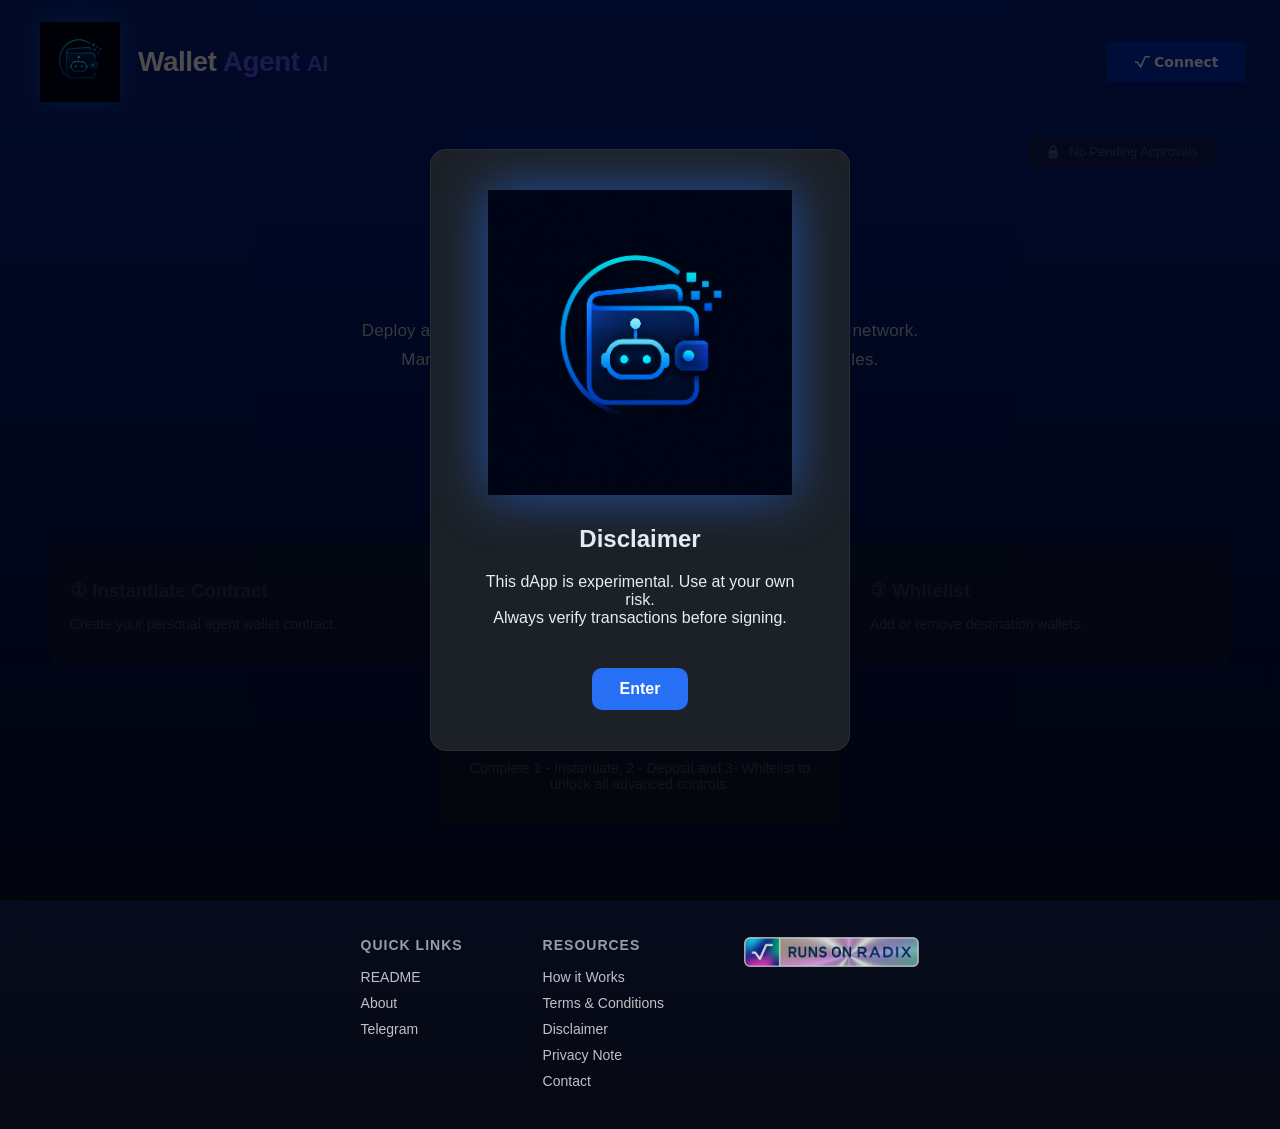
==== index.html @ dee53ae3 "Updates" ====
<!DOCTYPE html>
<html lang="en">
<head>
  <meta charset="UTF-8" />
  <meta name="viewport" content="width=device-width, initial-scale=1.0"/>

  <!-- Favicon -->
 <link rel="icon" type="image/png" sizes="128x128" href="/logo_128x128.png">
  <link rel="icon" type="image/png" sizes="192x192" href="/logo_192x192.png">
  <link rel="apple-touch-icon" sizes="192x192" href="/logo_192x192.png">


  <script type="module" crossorigin src="/assets/index-DUoe7sZy.js"></script>
  <link rel="stylesheet" crossorigin href="/assets/index-CohGE80Q.css">
</head>


<body>

<!-- ① DISCLAIMER — arranca visible con .active -->
<div class="modal active" id="disclaimer">
  <div class="modal-box">
    <img src="/assets/wallet-agent-ai-DRY3I2Er.png" alt="Wallet Agent AI" class="modal-logo">
    <h2>Disclaimer</h2>
    <p>This dApp is experimental. Use at your own risk.<br>Always verify transactions before signing.</p>
    <button onclick="closeDisclaimer()">Enter</button>
  </div>
</div>

<!-- ② HOW MODAL — arranca oculto, sin .active, caja wide -->
<div class="modal" id="howModal">
  <div class="modal-box wide">
    <h2 id="modalTitle"></h2>
    <div id="modalContent"></div>
    <button onclick="closeHow()">Close</button>
  </div>
</div>


<!-- HEADER -->
<div class="top-bar">
  <div style="display:flex;align-items:center;gap:8px;">
    <img src="/assets/wallet-agent-ai-DRY3I2Er.png" alt="Wallet Agent AI" class="logo-img">
    <span class="header-title">
      <span class="wallet">Wallet</span>
      <span class="agent"> Agent</span>
      <span class="ai-small"> AI</span>
    </span>
  </div>




  <div class="wallet-panel">
    <radix-connect-button></radix-connect-button>
    <div class="account-selector hidden" id="account-selector-container">
      <label for="account-select">Active Account</label>
      <select id="account-select"></select>
    </div>
  </div>
</div>


<!-- PENDING APPROVAL CARD -->
<div id="pending-approval-card" class="pending-card disabled" onclick="checkAndOpenPending()">
  <span id="pending-icon">🔒</span>
  <span id="pending-text">No Pending Approvals</span>
</div>





<!-- HERO -->
<div class="hero">
  <h1 class="app-title">
    <span class="wallet">Wallet</span>
    <span class="agent"> Agent</span><br>
    <span class="ai">AI</span>
  </h1>
  <p class="app-subtitle">
    Deploy and control your on-chain wallet for agents on L1 Radix network.<br>
    Manage assets, whitelist wallets, and automate security rules.
  </p>
</div>

<!-- CENTRAL CARD -->
<div class="main-card-wrapper">
  <div class="main-card" onclick="openHow()">
    <h3>How it Works</h3>
    <p class="wallet-link">
      <a href="https://wallet.radixdlt.com" target="_blank">Install a Radix Wallet</a>
    </p>
    <div class="main-hidden">
      
      <div class="step">
        <strong>1. On Agent — Install SDK</strong>
        <code>npm install wallet-agent-ai-radix</code>
        <code>npm wallet-agent init</code>
      </div>
        
      <div class="step">
        <strong>2. Instantiate Contract</strong>
        <p>Create your PolicyVault on Radix and set Name of agent and spending limits.</p>
      </div>

      <div class="step">
        <strong>3. Deposit</strong>
        <p>Fund your agent wallet. Always keep some XRD for fees.</p>
      </div>

      <div class="step">
        <strong>4. Whitelist Wallets</strong>
        <p>Add authorized destinations. The agent can only send to listed wallets.</p>
      </div>

      <div class="step">
        <strong>5. More Info</strong>
        <p>Click anywhere on this box to open the full guide.</p>
      </div>

    </div>
  </div>
</div>


<!-- ACTIONS ROW 1 -->
<!-- SETUP ROW -->
<section class="grid grid-3" id="setup-row">
  <div class="card disabled" id="instantiate-card" onclick="instantiate()">
    <h3>① Instantiate Contract</h3>
    <p>Create your personal agent wallet contract.</p>
  </div>
  <div class="card disabled" id="deposit-card" onclick="deposit()">
    <h3>② Deposit</h3>
    <p>Send funds into your agent wallet.</p>
  </div>
  <div class="card disabled" id="whitelist-card" onclick="toggleWhitelist()">
    <h3>③ Whitelist</h3>
    <p>Add or remove destination wallets.</p>
  </div>
</section>



<!-- OWNER CONTROL — visible hasta desbloqueo -->
<section class="grid grid-1" id="owner-locked">
  <div class="card disabled" id="owner-control-card">
    <h3>🔒 Owner Controls</h3>
    <p>Complete 1 - Instantiate, 2 - Deposit and 3- Whitelist to unlock all advanced controls.</p>
  </div>
</section>


<!-- CONTROLS ROW 1 -->
<!-- CONTROLS ROW 1 -->
<section class="grid grid-3 hidden" id="controls-row-1">
  <div class="card card-sm" onclick="revokeBadge()">
    <h3>🔴 Revoke Badge</h3>
    <p>Invalidate the current agent badge.</p>
  </div>
  <div class="card card-sm" id="emergency-card" onclick="openEmergencyModal()">
    <h3>🔴 Emergency</h3>
    <p>Freeze, unfreeze or withdraw all funds from the agent wallet.</p>
  </div>
  <div class="card card-sm" onclick="addAsset()">
    <h3>Add Asset</h3>
    <p>Allow a new token in the agent wallet.</p>
  </div>
</section>


<!-- CONTROLS ROW 2 -->
<!-- CONTROLS ROW 2 -->
<section class="grid grid-3 hidden" id="controls-row-2">
  <div class="card card-sm" onclick="viewBalances()">
    <h3>View Balances and Contract</h3>
    <p>Check current agent wallet balances.</p>
  </div>
  <div class="card card-sm" onclick="increaseLimits()">
    <h3>Increase Limits</h3>
    <p>Raise spending thresholds for the agent.</p>
  </div>
  <div class="card card-sm" onclick="resetDailyCap()">
    <h3>Reset Daily Cap</h3>
    <p>Restart the daily spending counter.</p>
  </div>
</section>

<!-- FOOTER -->
<footer class="app-footer">
  <div class="footer-column">
    <h2>Quick Links</h2>
    <a href="https://github.com/wallet-agent-ai/wallet-agent-ai.github.io/blob/main/README.md" target="_blank">README</a>
  <a href="/content/about.html" target="_blank" onclick="event.preventDefault(); openAbout();">About</a>

 <a href="https://t.me/agent_wallet_ai_radix" target="_blank">Telegram</a>

  </div>
  <div class="footer-column">
    <h2>Resources</h2>
    <a href="/content/how.html" target="_blank" onclick="event.preventDefault(); openHow();">How it Works</a>
<a href="/content/terms.html" target="_blank" onclick="event.preventDefault(); openTerms();">Terms & Conditions</a>
<a href="/content/disclaimer.html" target="_blank" onclick="event.preventDefault(); openDisclaimer();">Disclaimer</a>
<a href="/content/privacy.html" target="_blank" onclick="event.preventDefault(); openPrivacy();">Privacy Note</a>


    <a href="https://t.me/linuxx_xrd" target="_blank">Contact</a>
  </div>
  <div class="footer-column footer-logo">
    <img src="/assets/Radix-logo-Dg2oknBO.png" class="footer-logo-img" alt="Radix">
  </div>
</footer>


</body>
</html>
---- assets/index-CohGE80Q.css ----
:root{--primary:#276ff5;--accent:#276ff5;--bg:#0e1117;--bg-soft:#161b22;--card:#1c2128;--text:#e6edf3;--muted:#8b949e;--border:#ffffff0f;--header-height:125px}*{box-sizing:border-box}body{color:var(--text);background:linear-gradient(#002091 0%,#020617 100%);margin:0;font-family:Arial,sans-serif}.top-bar{height:var(--header-height);-webkit-backdrop-filter:blur(14px);z-index:1000;background:#14161e1a;border-bottom:1px solid #ffffff0a;justify-content:space-between;align-items:center;padding:0 30px;display:flex;position:fixed;top:0;left:0;right:0}.logo-img{filter:drop-shadow(0 0 12px #276ff599);cursor:pointer;width:auto;height:100px;padding:10px;transition:all .2s}.logo-img:hover{transform:scale(1.05)}.header-title{letter-spacing:-.5px;font-size:28px;font-weight:900;line-height:1}.ai-small{background:linear-gradient(#276ff5,#7c4dff);-webkit-text-fill-color:transparent;-webkit-background-clip:text;font-size:22px}.wallet-panel{flex-direction:column;align-items:center;gap:10px;display:flex}radix-connect-button{margin-right:5px}.account-selector{flex-direction:column;gap:6px;width:260px;display:flex}.account-selector label{opacity:.8;color:#fff;font-size:13px}#account-select{color:#fff;background:#111;border:1px solid #333;border-radius:10px;width:100%;padding:10px 12px;font-size:14px}.hero{padding-top:calc(var(--header-height) + 40px);flex-direction:column;justify-content:center;align-items:center;margin-bottom:10px;display:flex}.app-title{text-align:center;letter-spacing:-1px;margin:0;font-size:68px;font-weight:900;line-height:1.05}.wallet{color:#fff}.agent{background:linear-gradient(#276ff5,#7c4dff);-webkit-text-fill-color:transparent;-webkit-background-clip:text}.ai{text-align:center;background:linear-gradient(#276ff5,#7c4dff);-webkit-text-fill-color:transparent;-webkit-background-clip:text;margin-top:8px;font-size:48px;display:block}.app-subtitle{text-align:center;color:#ffffffb8;letter-spacing:.2px;max-width:560px;margin:22px auto 0;font-size:17px;line-height:1.7}.main-card-wrapper{justify-content:center;margin-top:20px;display:flex}.main-card{background:var(--card);text-align:center;cursor:pointer;border-radius:12px;width:280px;padding:20px;transition:all .3s;position:relative;overflow:hidden}.main-card:hover{width:500px;padding:25px;transform:translateY(-5px)}.main-hidden{opacity:0;max-height:0;transition:all .3s;overflow:hidden}.main-card:hover .main-hidden{opacity:1;max-height:600px;margin-top:15px}.step{margin-top:10px;font-size:18px}code{background:#020617;border-radius:6px;margin-top:5px;padding:6px;font-size:12px;display:block}.wallet-link{text-align:center;margin-top:15px}.wallet-link a{color:var(--muted);font-size:18px;text-decoration:none;transition:all .2s;display:inline-block;position:relative}.wallet-link a:after{content:"";background:var(--muted);opacity:.5;width:100%;height:1px;transition:all .2s;position:absolute;bottom:-3px;left:0}.wallet-link a:hover{color:var(--accent)}.wallet-link a:hover:after{background:var(--accent);opacity:1}.grid{grid-template-columns:repeat(auto-fit,minmax(250px,1fr));gap:20px;padding:50px;display:grid}.card{background:var(--card);cursor:pointer;border-radius:12px;padding:20px;transition:all .2s}.card:hover{background:#1f2937;transform:translateY(-5px)}.card h3{color:var(--accent);margin-bottom:10px}.card p{color:var(--muted);font-size:14px}.panel{text-align:center;padding:40px}select{color:#fff;background:#1f2937;border:none;border-radius:8px;padding:10px}.modal{-webkit-backdrop-filter:blur(10px);z-index:9999;background:#000000b3;justify-content:center;align-items:center;display:none;position:fixed;inset:0}.modal.active{display:flex}.modal-box{background:var(--card);text-align:center;border:1px solid #ffffff0f;border-radius:16px;width:90%;max-width:420px;padding:40px;animation:.25s pop}.modal-box.wide{text-align:left;width:85%;max-width:900px;max-height:80vh;overflow-y:auto}.modal-box button{cursor:pointer;color:#fff;background:#276ff5;border:none;border-radius:10px;margin-top:25px;padding:12px 28px;font-size:16px;font-weight:600;transition:all .2s}.modal-box button:hover{background:#1a5fd4}@keyframes pop{0%{opacity:0;transform:scale(.95)}to{opacity:1;transform:scale(1)}}.modal-logo{filter:drop-shadow(0 0 25px #276ff599);width:320px;max-width:90%;height:auto;margin:0 auto 30px;transition:all .2s;display:block}.modal-logo:hover{transform:scale(1.05)}.legal-doc{color:#ffffffd9;font-size:13px;line-height:1.6}.legal-doc h2{margin-bottom:10px;font-size:18px}.legal-doc h3{color:#276ff5;margin-top:14px;font-size:15px}.legal-doc p{margin-top:7px;font-size:14px}.flow-box{color:#ffffffd9;white-space:pre-line;background:#020617;border:1px solid #ffffff14;border-radius:10px;margin-top:8px;padding:10px;font-family:Courier New,monospace;font-size:15px;line-height:1.3}.how-step{margin-top:20px}.how-step h3{margin-bottom:6px}.app-footer{-webkit-backdrop-filter:blur(12px);backdrop-filter:blur(12px);background:#0a0c1299;border-top:1px solid #ffffff0f;flex-wrap:wrap;justify-content:center;align-items:flex-start;gap:80px;margin-top:60px;padding:40px 30px;display:flex}.footer-column{flex-direction:column;gap:10px;display:flex}.footer-column h2{color:#fff9;text-transform:uppercase;letter-spacing:1px;margin:0 0 6px;font-size:14px}.footer-column a{color:#ffffffbf;font-size:14px;text-decoration:none;transition:all .2s}.footer-column a:hover{color:#276ff5}.footer-logo{justify-content:center;align-items:flex-end}.footer-logo-img{opacity:.85;width:auto;height:30px;transition:all .2s}.footer-logo-img:hover{opacity:1;transform:scale(1.05)}.hidden{display:none!important}.disabled{opacity:.4;pointer-events:none;filter:grayscale()}.grid-1{justify-content:center;padding:10px 50px;display:flex}.grid-2{grid-template-columns:repeat(2,minmax(250px,1fr))}.grid-3{grid-template-columns:repeat(3,minmax(150px,1fr));padding:10px 50px}.grid-4{grid-template-columns:repeat(4,minmax(150px,1fr));padding:10px 50px}.card-sm{padding:14px 16px}.card-sm h3{margin-bottom:6px;font-size:14px}.card-sm p{font-size:12px}#owner-control-card{text-align:center;max-width:400px}.pending-card{top:calc(var(--header-height) + 10px);z-index:999;background:var(--card);border:1px solid var(--border);cursor:pointer;color:var(--muted);border-radius:10px;align-items:center;gap:8px;padding:8px 16px;font-size:13px;transition:all .3s;display:flex;position:fixed;right:65px}.pending-card.disabled{opacity:.4;pointer-events:none}.pending-card.active{opacity:1;pointer-events:all;color:orange;background:#ffa50026;border-color:orange;animation:1.5s infinite pulse}@keyframes pulse{0%{box-shadow:0 0 #ffa50066}70%{box-shadow:0 0 0 8px #ffa50000}to{box-shadow:0 0 #ffa50000}}
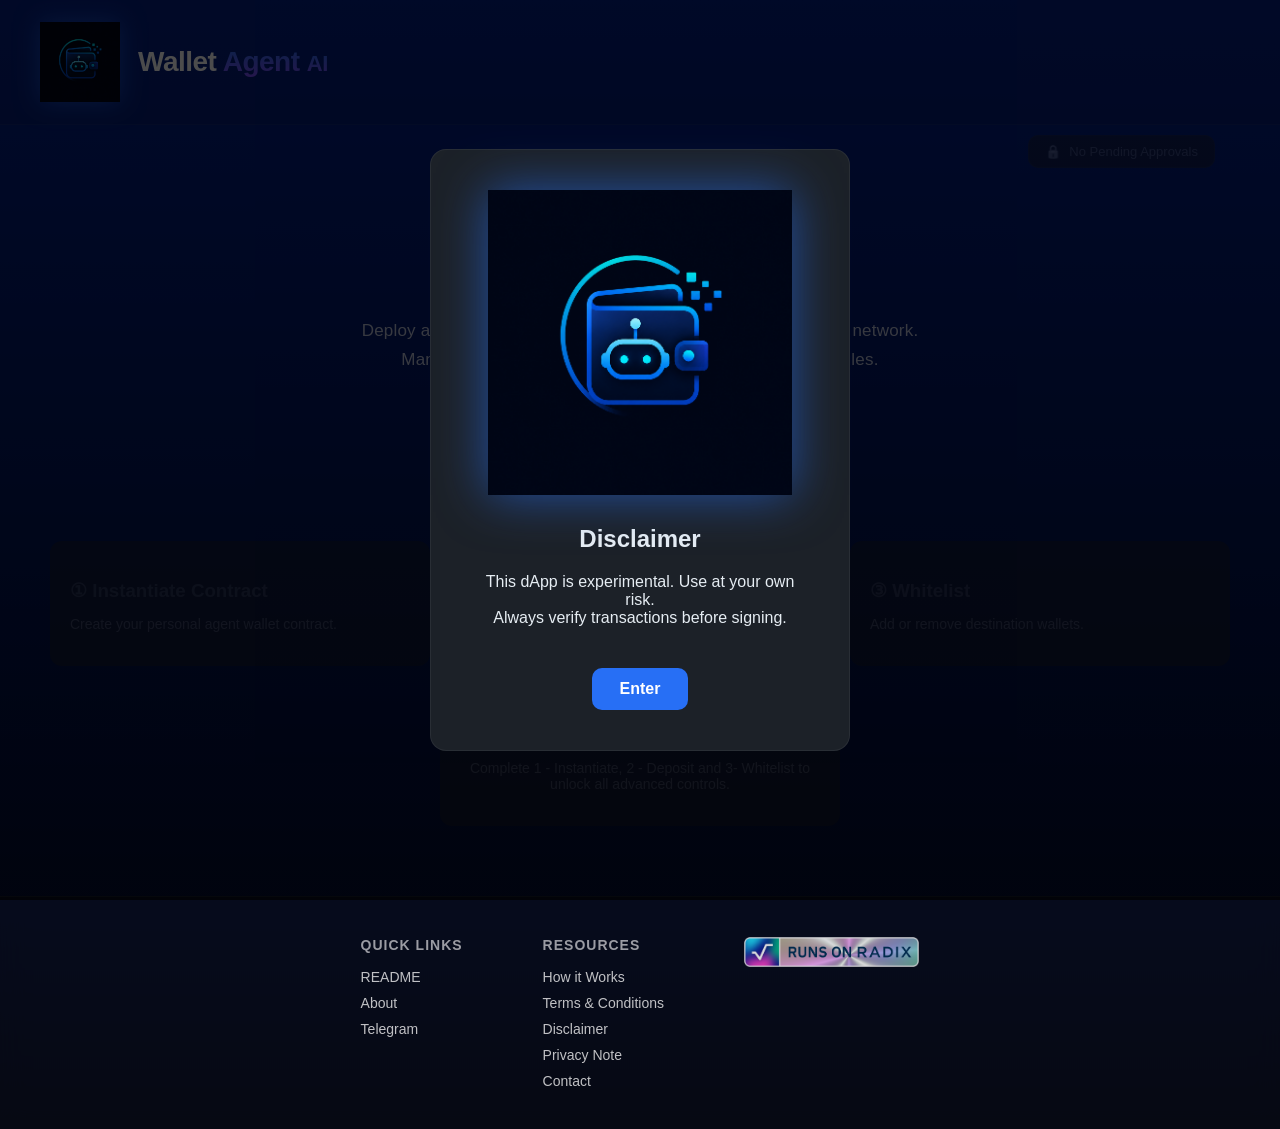
==== commit 47745278: "Updates" ====
--- a/index.html
+++ b/index.html
@@ -95,7 +95,7 @@
       
       <div class="step">
         <strong>1. On Agent — Install SDK</strong>
-        <code>npm install wallet-agent-ai-radix</code>
+        <code>npm install wallet-agent-ai</code>
         <code>npm wallet-agent init</code>
       </div>
         
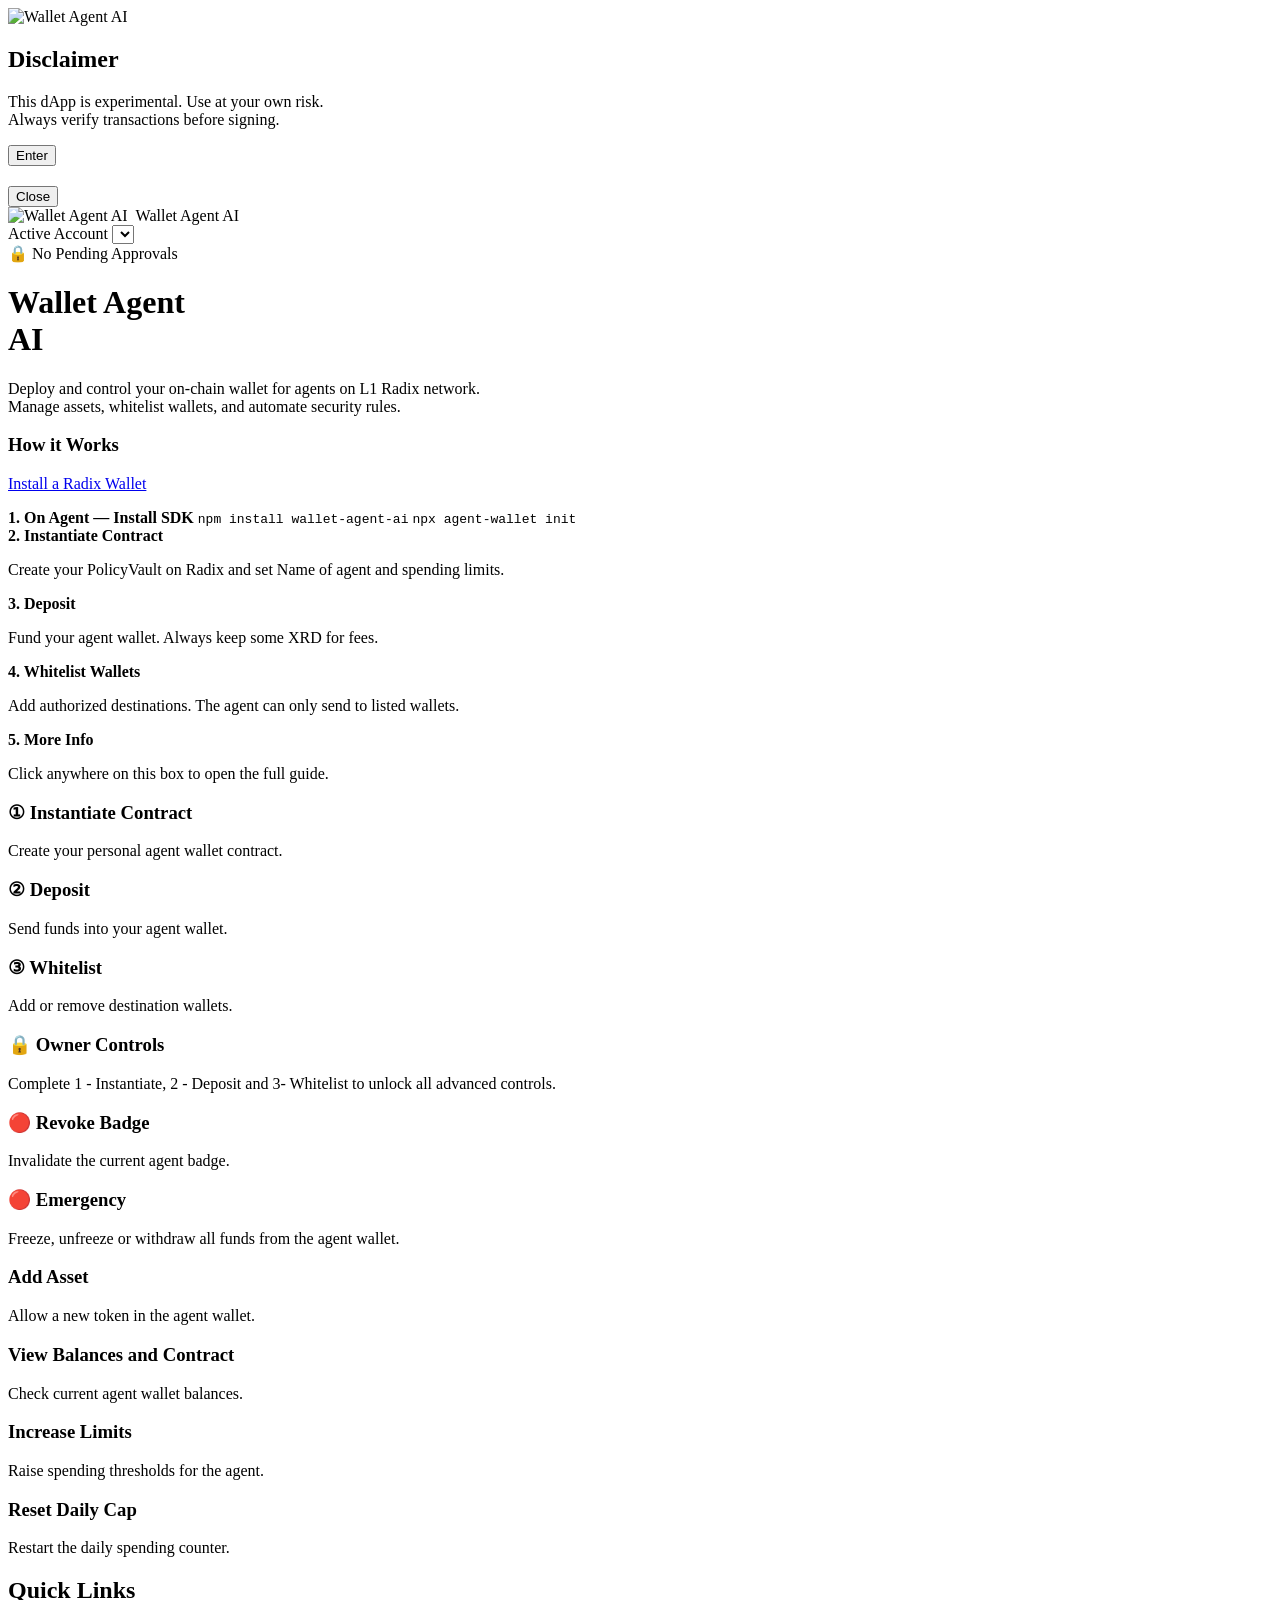
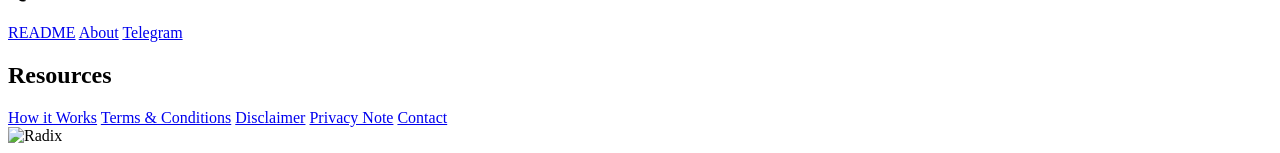
==== commit 0658ba0d: "Merge d0b7da0d958a9dd023fa741a0c2130a6fd7d436e into 0932abb2c98261b73b0d6f63070544bc123d1252" ====
--- a/index.html
+++ b/index.html
@@ -10,8 +10,6 @@
   <link rel="apple-touch-icon" sizes="192x192" href="/logo_192x192.png">
 
 
-  <script type="module" crossorigin src="/assets/index-DUoe7sZy.js"></script>
-  <link rel="stylesheet" crossorigin href="/assets/index-CohGE80Q.css">
 </head>
 
 
@@ -20,7 +18,7 @@
 <!-- ① DISCLAIMER — arranca visible con .active -->
 <div class="modal active" id="disclaimer">
   <div class="modal-box">
-    <img src="/assets/wallet-agent-ai-DRY3I2Er.png" alt="Wallet Agent AI" class="modal-logo">
+    <img src="/wallet-agent-ai.png" alt="Wallet Agent AI" class="modal-logo">
     <h2>Disclaimer</h2>
     <p>This dApp is experimental. Use at your own risk.<br>Always verify transactions before signing.</p>
     <button onclick="closeDisclaimer()">Enter</button>
@@ -40,7 +38,7 @@
 <!-- HEADER -->
 <div class="top-bar">
   <div style="display:flex;align-items:center;gap:8px;">
-    <img src="/assets/wallet-agent-ai-DRY3I2Er.png" alt="Wallet Agent AI" class="logo-img">
+    <img src="/wallet-agent-ai.png" alt="Wallet Agent AI" class="logo-img">
     <span class="header-title">
       <span class="wallet">Wallet</span>
       <span class="agent"> Agent</span>
@@ -96,7 +94,7 @@
       <div class="step">
         <strong>1. On Agent — Install SDK</strong>
         <code>npm install wallet-agent-ai</code>
-        <code>npm wallet-agent init</code>
+        <code>npx agent-wallet init</code>
       </div>
         
       <div class="step">
@@ -208,10 +206,11 @@
     <a href="https://t.me/linuxx_xrd" target="_blank">Contact</a>
   </div>
   <div class="footer-column footer-logo">
-    <img src="/assets/Radix-logo-Dg2oknBO.png" class="footer-logo-img" alt="Radix">
+    <img src="/Radix-logo.png" class="footer-logo-img" alt="Radix">
   </div>
 </footer>
 
+<script type="module" src="/main.js"></script>
 
 </body>
 </html>
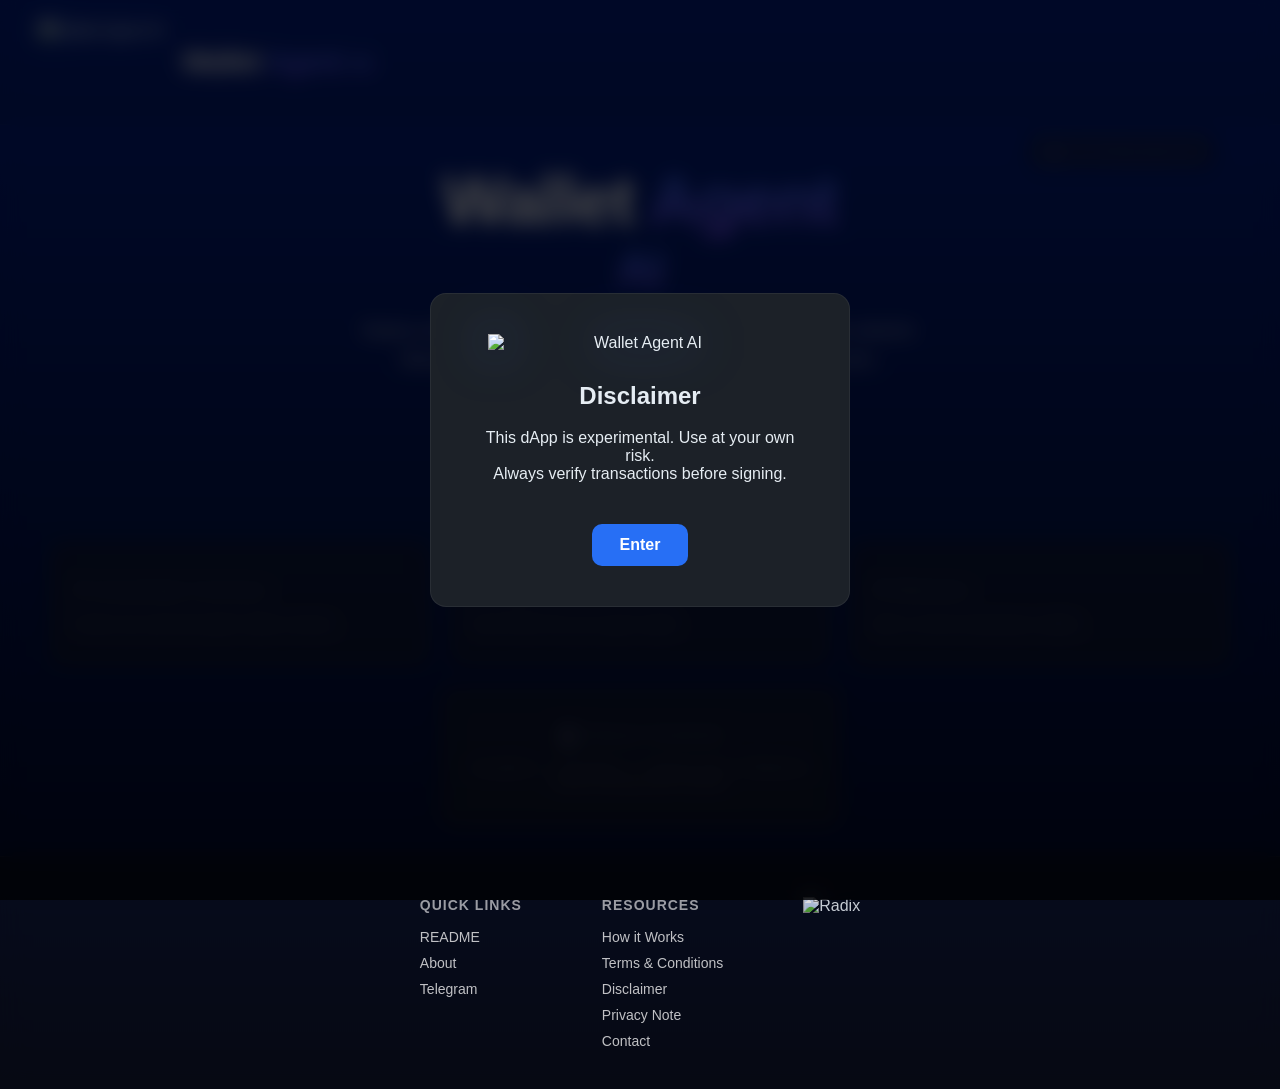
==== commit dd2f04dd: "V2.0 web" ====
--- a/index.html
+++ b/index.html
@@ -10,6 +10,7 @@
   <link rel="apple-touch-icon" sizes="192x192" href="/logo_192x192.png">
 
 
+  <link rel="stylesheet" href="styles.css">
 </head>
 
 
@@ -18,7 +19,7 @@
 <!-- ① DISCLAIMER — arranca visible con .active -->
 <div class="modal active" id="disclaimer">
   <div class="modal-box">
-    <img src="/wallet-agent-ai.png" alt="Wallet Agent AI" class="modal-logo">
+    <img src="wallet-agent-ai.png" alt="Wallet Agent AI" class="modal-logo">
     <h2>Disclaimer</h2>
     <p>This dApp is experimental. Use at your own risk.<br>Always verify transactions before signing.</p>
     <button onclick="closeDisclaimer()">Enter</button>
@@ -38,7 +39,7 @@
 <!-- HEADER -->
 <div class="top-bar">
   <div style="display:flex;align-items:center;gap:8px;">
-    <img src="/wallet-agent-ai.png" alt="Wallet Agent AI" class="logo-img">
+    <img src="wallet-agent-ai.png" alt="Wallet Agent AI" class="logo-img">
     <span class="header-title">
       <span class="wallet">Wallet</span>
       <span class="agent"> Agent</span>
@@ -94,7 +95,7 @@
       <div class="step">
         <strong>1. On Agent — Install SDK</strong>
         <code>npm install wallet-agent-ai</code>
-        <code>npx agent-wallet init</code>
+        <code>npm wallet-agent init</code>
       </div>
         
       <div class="step">
@@ -152,7 +153,7 @@
 
 <!-- CONTROLS ROW 1 -->
 <!-- CONTROLS ROW 1 -->
-<section class="grid grid-3 hidden" id="controls-row-1">
+<section class="grid grid-2 hidden" id="controls-row-1">
   <div class="card card-sm" onclick="revokeBadge()">
     <h3>🔴 Revoke Badge</h3>
     <p>Invalidate the current agent badge.</p>
@@ -161,27 +162,20 @@
     <h3>🔴 Emergency</h3>
     <p>Freeze, unfreeze or withdraw all funds from the agent wallet.</p>
   </div>
-  <div class="card card-sm" onclick="addAsset()">
-    <h3>Add Asset</h3>
-    <p>Allow a new token in the agent wallet.</p>
-  </div>
 </section>
 
 
 <!-- CONTROLS ROW 2 -->
 <!-- CONTROLS ROW 2 -->
-<section class="grid grid-3 hidden" id="controls-row-2">
+<section class="grid grid-2 hidden" id="controls-row-2">
   <div class="card card-sm" onclick="viewBalances()">
     <h3>View Balances and Contract</h3>
     <p>Check current agent wallet balances.</p>
   </div>
-  <div class="card card-sm" onclick="increaseLimits()">
-    <h3>Increase Limits</h3>
-    <p>Raise spending thresholds for the agent.</p>
-  </div>
-  <div class="card card-sm" onclick="resetDailyCap()">
-    <h3>Reset Daily Cap</h3>
-    <p>Restart the daily spending counter.</p>
+  
+  <div class="card card-sm" onclick="openLimitsModal()">
+    <h3>Increase Limits or Reset Daily Cap</h3>
+    <p>Raise spending thresholds for the agent or restart the daily counter.</p>
   </div>
 </section>
 
@@ -206,11 +200,11 @@
     <a href="https://t.me/linuxx_xrd" target="_blank">Contact</a>
   </div>
   <div class="footer-column footer-logo">
-    <img src="/Radix-logo.png" class="footer-logo-img" alt="Radix">
+    <img src="Radix-logo.png" class="footer-logo-img" alt="Radix">
   </div>
 </footer>
 
-<script type="module" src="/main.js"></script>
+<script type="module" src="main.js"></script>
 
 </body>
 </html>
--- a/styles.css
+++ b/styles.css
@@ -0,0 +1,590 @@
+/* ================================
+   ROOT VARIABLES
+   ================================ */
+:root {
+  --primary:       #276FF5;
+  --accent:        #276FF5;
+  --bg:            #0e1117;
+  --bg-soft:       #161b22;
+  --card:          #1c2128;
+  --text:          #e6edf3;
+  --muted:         #8b949e;
+  --border:        rgba(255,255,255,0.06);
+  --header-height: 125px;
+}
+
+/* ================================
+   BASE
+   ================================ */
+* {
+  box-sizing: border-box;
+}
+
+body {
+  margin: 0;
+  font-family: Arial, sans-serif;
+  background: linear-gradient(180deg, #002091 0%, #020617 100%);
+  color: var(--text);
+}
+
+/* ================================
+   HEADER / TOP BAR
+   ================================ */
+.top-bar {
+  height: var(--header-height);
+  position: fixed;
+  top: 0;
+  left: 0;
+  right: 0;
+
+  display: flex;
+  justify-content: space-between;
+  align-items: center;
+  padding: 0 30px;
+
+  background: rgba(20, 22, 30, 0.10);
+  backdrop-filter: blur(14px);
+  -webkit-backdrop-filter: blur(14px);
+  border-bottom: 1px solid rgba(255,255,255,0.04);
+  z-index: 1000;
+}
+
+.logo-img {
+  height: 100px;
+  width: auto;
+  padding: 10px;
+  filter: drop-shadow(0 0 12px rgba(39,111,245,0.6));
+  cursor: pointer;
+  transition: 0.2s;
+}
+
+.logo-img:hover {
+  transform: scale(1.05);
+}
+
+/* ================================
+   HEADER TITLE
+   ================================ */
+.header-title {
+  font-size: 28px;
+  font-weight: 900;
+  letter-spacing: -0.5px;
+  line-height: 1;
+}
+
+.ai-small {
+  background: linear-gradient(180deg, #276ff5, #7c4dff);
+  -webkit-background-clip: text;
+  -webkit-text-fill-color: transparent;
+  font-size: 22px;
+}
+
+
+
+/* ================================
+   WALLET PANEL (header right)
+   ================================ */
+.wallet-panel {
+  display: flex;
+  flex-direction: column;
+  align-items: center;
+  gap: 10px;
+}
+
+radix-connect-button {
+  margin-right: 5px;
+}
+
+.account-selector {
+  width: 260px;
+  display: flex;
+  flex-direction: column;
+  gap: 6px;
+}
+
+.account-selector label {
+  font-size: 13px;
+  opacity: 0.8;
+  color: white;
+}
+
+#account-select {
+  width: 100%;
+  padding: 10px 12px;
+  border-radius: 10px;
+  background: #111;
+  color: white;
+  border: 1px solid #333;
+  font-size: 14px;
+}
+
+/* ================================
+   HERO
+   ================================ */
+.hero {
+  padding-top: calc(var(--header-height) + 40px);
+  display: flex;
+  flex-direction: column;
+  align-items: center;
+  justify-content: center;
+  margin-bottom: 10px;
+}
+
+.app-title {
+  margin: 0;
+  text-align: center;
+  font-size: 68px;
+  font-weight: 900;
+  line-height: 1.05;
+  letter-spacing: -1px;
+}
+
+.wallet {
+  color: #FFFFFF;
+}
+
+.agent {
+  background: linear-gradient(180deg, #276ff5, #7c4dff);
+  -webkit-background-clip: text;
+  -webkit-text-fill-color: transparent;
+}
+
+.ai {
+  display: block;
+  margin-top: 8px;
+  font-size: 48px;
+  text-align: center;
+  background: linear-gradient(180deg, #276ff5, #7c4dff);
+  -webkit-background-clip: text;
+  -webkit-text-fill-color: transparent;
+}
+
+.app-subtitle {
+  text-align: center;
+  max-width: 560px;
+  margin: 22px auto 0 auto;
+  font-size: 17px;
+  line-height: 1.7;
+  color: rgba(255,255,255,0.72);
+  letter-spacing: 0.2px;
+  margin-bottom: 0;
+}
+
+/* ================================
+   MAIN CARD (How it Works hover)
+   ================================ */
+.main-card-wrapper {
+  display: flex;
+  justify-content: center;
+  margin-top: 20px;
+}
+
+.main-card {
+  background: var(--card);
+  padding: 20px;
+  border-radius: 12px;
+  width: 280px;
+  text-align: center;
+  cursor: pointer;
+  transition: all 0.3s ease;
+  position: relative;
+  overflow: hidden;
+}
+
+.main-card:hover {
+  width: 500px;
+  padding: 25px;
+  transform: translateY(-5px);
+}
+
+.main-hidden {
+  opacity: 0;
+  max-height: 0;
+  overflow: hidden;
+  transition: all 0.3s ease;
+}
+
+.main-card:hover .main-hidden {
+  opacity: 1;
+  max-height: 600px;
+  margin-top: 15px;
+}
+
+.step {
+  margin-top: 10px;
+  font-size: 18px;
+}
+
+code {
+  display: block;
+  background: #020617;
+  padding: 6px;
+  border-radius: 6px;
+  margin-top: 5px;
+  font-size: 12px;
+}
+
+.wallet-link {
+  text-align: center;
+  margin-top: 15px;
+}
+
+.wallet-link a {
+  display: inline-block;
+  color: var(--muted);
+  text-decoration: none;
+  font-size: 18px;
+  position: relative;
+  transition: 0.2s;
+}
+
+.wallet-link a::after {
+  content: "";
+  position: absolute;
+  left: 0;
+  bottom: -3px;
+  width: 100%;
+  height: 1px;
+  background: var(--muted);
+  opacity: 0.5;
+  transition: 0.2s;
+}
+
+.wallet-link a:hover {
+  color: var(--accent);
+}
+
+.wallet-link a:hover::after {
+  background: var(--accent);
+  opacity: 1;
+}
+
+/* ================================
+   ACTION CARDS GRID
+   ================================ */
+.grid {
+  display: grid;
+  grid-template-columns: repeat(auto-fit, minmax(250px, 1fr));
+  gap: 20px;
+  padding: 50px;
+}
+
+.card {
+  background: var(--card);
+  padding: 20px;
+  border-radius: 12px;
+  cursor: pointer;
+  transition: 0.2s;
+}
+
+.card:hover {
+  transform: translateY(-5px);
+  background: #1f2937;
+}
+
+.card h3 {
+  margin-bottom: 10px;
+  color: var(--accent);
+}
+
+.card p {
+  font-size: 14px;
+  color: var(--muted);
+}
+
+/* ================================
+   OWNER PANEL / DROPDOWN
+   ================================ */
+.panel {
+  text-align: center;
+  padding: 40px;
+}
+
+select {
+  padding: 10px;
+  border-radius: 8px;
+  border: none;
+  background: #1f2937;
+  color: white;
+}
+
+/* ================================
+   MODALES — sistema unificado
+   ================================ */
+.modal {
+  position: fixed;
+  inset: 0;
+  display: none;
+  align-items: center;
+  justify-content: center;
+  background: rgba(0,0,0,0.7);
+  backdrop-filter: blur(10px);
+  -webkit-backdrop-filter: blur(10px);
+  z-index: 9999;
+}
+
+.modal.active {
+  display: flex;
+}
+
+/* Caja base — disclaimer y alerts pequeños */
+.modal-box {
+  background: var(--card);
+  padding: 40px;
+  border-radius: 16px;
+  max-width: 420px;
+  width: 90%;
+  text-align: center;
+  border: 1px solid rgba(255,255,255,0.06);
+  animation: pop 0.25s ease;
+}
+
+/* Caja ancha — howModal, terms, privacy, disclaimer completo */
+.modal-box.wide {
+  max-width: 900px;
+  width: 85%;
+  text-align: left;
+  max-height: 80vh;
+  overflow-y: auto;
+}
+
+/* Botones dentro de modal */
+.modal-box button {
+  margin-top: 25px;
+  padding: 12px 28px;
+  font-size: 16px;
+  font-weight: 600;
+  border-radius: 10px;
+  border: none;
+  cursor: pointer;
+  background: #276ff5;
+  color: white;
+  transition: all 0.2s ease;
+}
+
+.modal-box button:hover {
+  background: #1a5fd4;
+}
+
+@keyframes pop {
+  from { transform: scale(0.95); opacity: 0; }
+  to   { transform: scale(1);    opacity: 1; }
+}
+
+/* Logo en el disclaimer inicial */
+.modal-logo {
+  width: 320px;
+  height: auto;
+  max-width: 90%;
+  display: block;
+  margin: 0 auto 30px auto;
+  filter: drop-shadow(0 0 25px rgba(39,111,245,0.6));
+  transition: 0.2s;
+}
+
+.modal-logo:hover {
+  transform: scale(1.05);
+}
+
+/* ================================
+   CONTENIDO LEGAL (dentro de modales)
+   ================================ */
+.legal-doc {
+  font-size: 13px;
+  line-height: 1.6;
+  color: rgba(255,255,255,0.85);
+}
+
+.legal-doc h2 {
+  font-size: 18px;
+  margin-bottom: 10px;
+}
+
+.legal-doc h3 {
+  margin-top: 14px;
+  font-size: 15px;
+  color: #276ff5;
+}
+
+.legal-doc p {
+  font-size: 14px;
+  margin-top: 7px;
+}
+
+.flow-box {
+  background: #020617;
+  padding: 10px;
+  border-radius: 10px;
+  font-family: "Courier New", monospace;
+  font-size: 15px;
+  line-height: 1.3;
+  color: rgba(255,255,255,0.85);
+  white-space: pre-line;
+  margin-top: 8px;
+  border: 1px solid rgba(255,255,255,0.08);
+}
+
+.how-step {
+  margin-top: 20px;
+}
+
+.how-step h3 {
+  margin-bottom: 6px;
+}
+
+/* ================================
+   FOOTER
+   ================================ */
+.app-footer {
+  margin-top: 20px;
+  padding: 40px 30px;
+  display: flex;
+  justify-content: center;
+  gap: 80px;
+  align-items: flex-start;
+  flex-wrap: wrap;
+  background: rgba(10,12,18,0.6);
+  backdrop-filter: blur(12px);
+  border-top: 1px solid rgba(255,255,255,0.06);
+}
+
+.footer-column {
+  display: flex;
+  flex-direction: column;
+  gap: 10px;
+}
+
+.footer-column h2 {
+  margin: 0 0 6px 0;
+  font-size: 14px;
+  color: rgba(255,255,255,0.6);
+  text-transform: uppercase;
+  letter-spacing: 1px;
+}
+
+.footer-column a {
+  color: rgba(255,255,255,0.75);
+  text-decoration: none;
+  font-size: 14px;
+  transition: 0.2s;
+}
+
+.footer-column a:hover {
+  color: #276ff5;
+}
+
+.footer-logo {
+  align-items: flex-end;
+  justify-content: center;
+}
+
+.footer-logo-img {
+  height: 30px;
+  width: auto;
+  opacity: 0.85;
+  transition: 0.2s ease;
+}
+
+.footer-logo-img:hover {
+  opacity: 1;
+  transform: scale(1.05);
+}
+
+/* ================================
+   UTILIDADES
+   ================================ */
+.hidden {
+  display: none !important;
+}
+
+.disabled {
+  opacity: 0.4;
+  pointer-events: none;
+  filter: grayscale(100%);
+}
+/* ================================
+   GRID VARIANTES
+   ================================ */
+.grid-1 {
+  display: flex;
+  justify-content: center;
+  padding: 10px 50px;
+}
+
+.grid-2 {
+  grid-template-columns: repeat(2, minmax(250px, 1fr));
+  padding: 10px 50px;
+  gap: 12px;
+}
+
+.grid-3 {
+  grid-template-columns: repeat(3, minmax(150px, 1fr));
+  padding: 10px 50px;
+}
+
+.grid-4 {
+  grid-template-columns: repeat(4, minmax(150px, 1fr));
+  padding: 10px 50px;
+}
+
+/* Card pequeña para controls */
+.card-sm {
+  padding: 14px 16px;
+}
+
+.card-sm h3 {
+  font-size: 14px;
+  margin-bottom: 6px;
+}
+
+.card-sm p {
+  font-size: 12px;
+}
+
+/* Owner locked card centrada */
+#owner-control-card {
+  max-width: 400px;
+  text-align: center;
+}
+
+/* PENDING APPROVAL CARD */
+.pending-card {
+  position: fixed;
+  top: calc(var(--header-height) + 10px);
+  right: 65px;
+  z-index: 999;
+
+  display: flex;
+  align-items: center;
+  gap: 8px;
+  padding: 8px 16px;
+  border-radius: 10px;
+  background: var(--card);
+  border: 1px solid var(--border);
+  cursor: pointer;
+  transition: all 0.3s ease;
+  font-size: 13px;
+  color: var(--muted);
+}
+
+
+.pending-card.disabled {
+  opacity: 0.4;
+  pointer-events: none;
+}
+
+.pending-card.active {
+  opacity: 1;
+  pointer-events: all;
+  background: rgba(255, 165, 0, 0.15);
+  border-color: orange;
+  color: orange;
+  animation: pulse 1.5s infinite;
+}
+
+@keyframes pulse {
+  0%   { box-shadow: 0 0 0 0 rgba(255,165,0,0.4); }
+  70%  { box-shadow: 0 0 0 8px rgba(255,165,0,0); }
+  100% { box-shadow: 0 0 0 0 rgba(255,165,0,0); }
+}
+
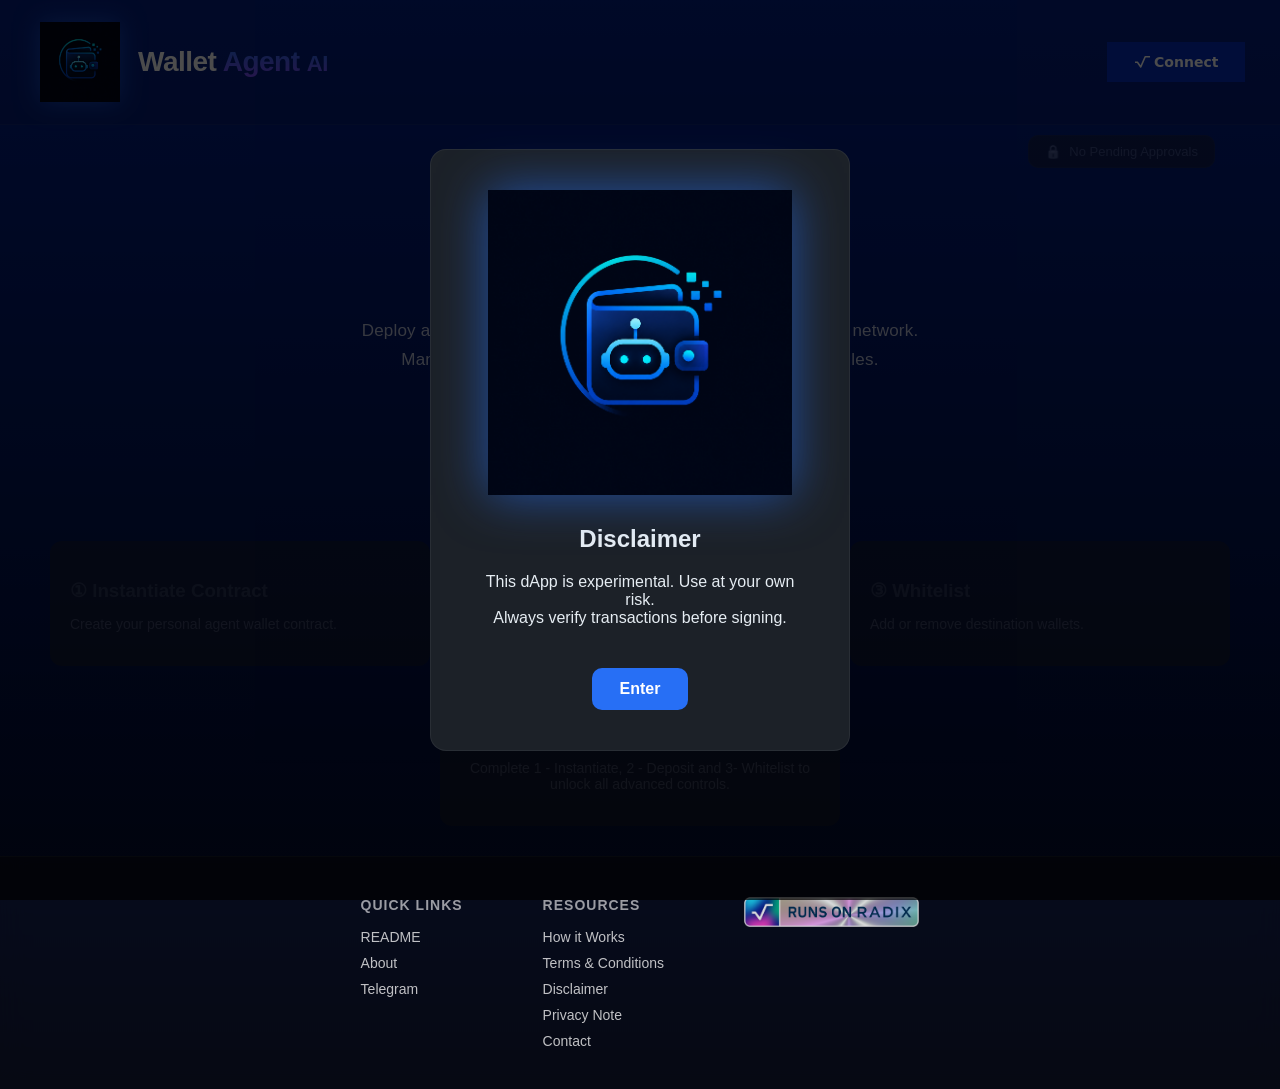
==== commit bf58dfe3: "Updates" ====
--- a/index.html
+++ b/index.html
@@ -10,7 +10,8 @@
   <link rel="apple-touch-icon" sizes="192x192" href="/logo_192x192.png">
 
 
-  <link rel="stylesheet" href="styles.css">
+  <script type="module" crossorigin src="/assets/index-Ck2UmO8A.js"></script>
+  <link rel="stylesheet" crossorigin href="/assets/index-ClEdmErR.css">
 </head>
 
 
@@ -19,7 +20,7 @@
 <!-- ① DISCLAIMER — arranca visible con .active -->
 <div class="modal active" id="disclaimer">
   <div class="modal-box">
-    <img src="wallet-agent-ai.png" alt="Wallet Agent AI" class="modal-logo">
+    <img src="/assets/wallet-agent-ai-DRY3I2Er.png" alt="Wallet Agent AI" class="modal-logo">
     <h2>Disclaimer</h2>
     <p>This dApp is experimental. Use at your own risk.<br>Always verify transactions before signing.</p>
     <button onclick="closeDisclaimer()">Enter</button>
@@ -39,7 +40,7 @@
 <!-- HEADER -->
 <div class="top-bar">
   <div style="display:flex;align-items:center;gap:8px;">
-    <img src="wallet-agent-ai.png" alt="Wallet Agent AI" class="logo-img">
+    <img src="/assets/wallet-agent-ai-DRY3I2Er.png" alt="Wallet Agent AI" class="logo-img">
     <span class="header-title">
       <span class="wallet">Wallet</span>
       <span class="agent"> Agent</span>
@@ -200,11 +201,10 @@
     <a href="https://t.me/linuxx_xrd" target="_blank">Contact</a>
   </div>
   <div class="footer-column footer-logo">
-    <img src="Radix-logo.png" class="footer-logo-img" alt="Radix">
+    <img src="/assets/Radix-logo-Dg2oknBO.png" class="footer-logo-img" alt="Radix">
   </div>
 </footer>
 
-<script type="module" src="main.js"></script>
 
 </body>
 </html>
--- a/assets/index-ClEdmErR.css
+++ b/assets/index-ClEdmErR.css
@@ -0,0 +1 @@
+:root{--primary:#276ff5;--accent:#276ff5;--bg:#0e1117;--bg-soft:#161b22;--card:#1c2128;--text:#e6edf3;--muted:#8b949e;--border:#ffffff0f;--header-height:125px}*{box-sizing:border-box}body{color:var(--text);background:linear-gradient(#002091 0%,#020617 100%);margin:0;font-family:Arial,sans-serif}.top-bar{height:var(--header-height);-webkit-backdrop-filter:blur(14px);z-index:1000;background:#14161e1a;border-bottom:1px solid #ffffff0a;justify-content:space-between;align-items:center;padding:0 30px;display:flex;position:fixed;top:0;left:0;right:0}.logo-img{filter:drop-shadow(0 0 12px #276ff599);cursor:pointer;width:auto;height:100px;padding:10px;transition:all .2s}.logo-img:hover{transform:scale(1.05)}.header-title{letter-spacing:-.5px;font-size:28px;font-weight:900;line-height:1}.ai-small{background:linear-gradient(#276ff5,#7c4dff);-webkit-text-fill-color:transparent;-webkit-background-clip:text;font-size:22px}.wallet-panel{flex-direction:column;align-items:center;gap:10px;display:flex}radix-connect-button{margin-right:5px}.account-selector{flex-direction:column;gap:6px;width:260px;display:flex}.account-selector label{opacity:.8;color:#fff;font-size:13px}#account-select{color:#fff;background:#111;border:1px solid #333;border-radius:10px;width:100%;padding:10px 12px;font-size:14px}.hero{padding-top:calc(var(--header-height) + 40px);flex-direction:column;justify-content:center;align-items:center;margin-bottom:10px;display:flex}.app-title{text-align:center;letter-spacing:-1px;margin:0;font-size:68px;font-weight:900;line-height:1.05}.wallet{color:#fff}.agent{background:linear-gradient(#276ff5,#7c4dff);-webkit-text-fill-color:transparent;-webkit-background-clip:text}.ai{text-align:center;background:linear-gradient(#276ff5,#7c4dff);-webkit-text-fill-color:transparent;-webkit-background-clip:text;margin-top:8px;font-size:48px;display:block}.app-subtitle{text-align:center;color:#ffffffb8;letter-spacing:.2px;max-width:560px;margin:22px auto 0;font-size:17px;line-height:1.7}.main-card-wrapper{justify-content:center;margin-top:20px;display:flex}.main-card{background:var(--card);text-align:center;cursor:pointer;border-radius:12px;width:280px;padding:20px;transition:all .3s;position:relative;overflow:hidden}.main-card:hover{width:500px;padding:25px;transform:translateY(-5px)}.main-hidden{opacity:0;max-height:0;transition:all .3s;overflow:hidden}.main-card:hover .main-hidden{opacity:1;max-height:600px;margin-top:15px}.step{margin-top:10px;font-size:18px}code{background:#020617;border-radius:6px;margin-top:5px;padding:6px;font-size:12px;display:block}.wallet-link{text-align:center;margin-top:15px}.wallet-link a{color:var(--muted);font-size:18px;text-decoration:none;transition:all .2s;display:inline-block;position:relative}.wallet-link a:after{content:"";background:var(--muted);opacity:.5;width:100%;height:1px;transition:all .2s;position:absolute;bottom:-3px;left:0}.wallet-link a:hover{color:var(--accent)}.wallet-link a:hover:after{background:var(--accent);opacity:1}.grid{grid-template-columns:repeat(auto-fit,minmax(250px,1fr));gap:20px;padding:50px;display:grid}.card{background:var(--card);cursor:pointer;border-radius:12px;padding:20px;transition:all .2s}.card:hover{background:#1f2937;transform:translateY(-5px)}.card h3{color:var(--accent);margin-bottom:10px}.card p{color:var(--muted);font-size:14px}.panel{text-align:center;padding:40px}select{color:#fff;background:#1f2937;border:none;border-radius:8px;padding:10px}.modal{-webkit-backdrop-filter:blur(10px);z-index:9999;background:#000000b3;justify-content:center;align-items:center;display:none;position:fixed;inset:0}.modal.active{display:flex}.modal-box{background:var(--card);text-align:center;border:1px solid #ffffff0f;border-radius:16px;width:90%;max-width:420px;padding:40px;animation:.25s pop}.modal-box.wide{text-align:left;width:85%;max-width:900px;max-height:80vh;overflow-y:auto}.modal-box button{cursor:pointer;color:#fff;background:#276ff5;border:none;border-radius:10px;margin-top:25px;padding:12px 28px;font-size:16px;font-weight:600;transition:all .2s}.modal-box button:hover{background:#1a5fd4}@keyframes pop{0%{opacity:0;transform:scale(.95)}to{opacity:1;transform:scale(1)}}.modal-logo{filter:drop-shadow(0 0 25px #276ff599);width:320px;max-width:90%;height:auto;margin:0 auto 30px;transition:all .2s;display:block}.modal-logo:hover{transform:scale(1.05)}.legal-doc{color:#ffffffd9;font-size:13px;line-height:1.6}.legal-doc h2{margin-bottom:10px;font-size:18px}.legal-doc h3{color:#276ff5;margin-top:14px;font-size:15px}.legal-doc p{margin-top:7px;font-size:14px}.flow-box{color:#ffffffd9;white-space:pre-line;background:#020617;border:1px solid #ffffff14;border-radius:10px;margin-top:8px;padding:10px;font-family:Courier New,monospace;font-size:15px;line-height:1.3}.how-step{margin-top:20px}.how-step h3{margin-bottom:6px}.app-footer{-webkit-backdrop-filter:blur(12px);backdrop-filter:blur(12px);background:#0a0c1299;border-top:1px solid #ffffff0f;flex-wrap:wrap;justify-content:center;align-items:flex-start;gap:80px;margin-top:20px;padding:40px 30px;display:flex}.footer-column{flex-direction:column;gap:10px;display:flex}.footer-column h2{color:#fff9;text-transform:uppercase;letter-spacing:1px;margin:0 0 6px;font-size:14px}.footer-column a{color:#ffffffbf;font-size:14px;text-decoration:none;transition:all .2s}.footer-column a:hover{color:#276ff5}.footer-logo{justify-content:center;align-items:flex-end}.footer-logo-img{opacity:.85;width:auto;height:30px;transition:all .2s}.footer-logo-img:hover{opacity:1;transform:scale(1.05)}.hidden{display:none!important}.disabled{opacity:.4;pointer-events:none;filter:grayscale()}.grid-1{justify-content:center;padding:10px 50px;display:flex}.grid-2{grid-template-columns:repeat(2,minmax(250px,1fr));gap:12px;padding:10px 50px}.grid-3{grid-template-columns:repeat(3,minmax(150px,1fr));padding:10px 50px}.grid-4{grid-template-columns:repeat(4,minmax(150px,1fr));padding:10px 50px}.card-sm{padding:14px 16px}.card-sm h3{margin-bottom:6px;font-size:14px}.card-sm p{font-size:12px}#owner-control-card{text-align:center;max-width:400px}.pending-card{top:calc(var(--header-height) + 10px);z-index:999;background:var(--card);border:1px solid var(--border);cursor:pointer;color:var(--muted);border-radius:10px;align-items:center;gap:8px;padding:8px 16px;font-size:13px;transition:all .3s;display:flex;position:fixed;right:65px}.pending-card.disabled{opacity:.4;pointer-events:none}.pending-card.active{opacity:1;pointer-events:all;color:orange;background:#ffa50026;border-color:orange;animation:1.5s infinite pulse}@keyframes pulse{0%{box-shadow:0 0 #ffa50066}70%{box-shadow:0 0 0 8px #ffa50000}to{box-shadow:0 0 #ffa50000}}
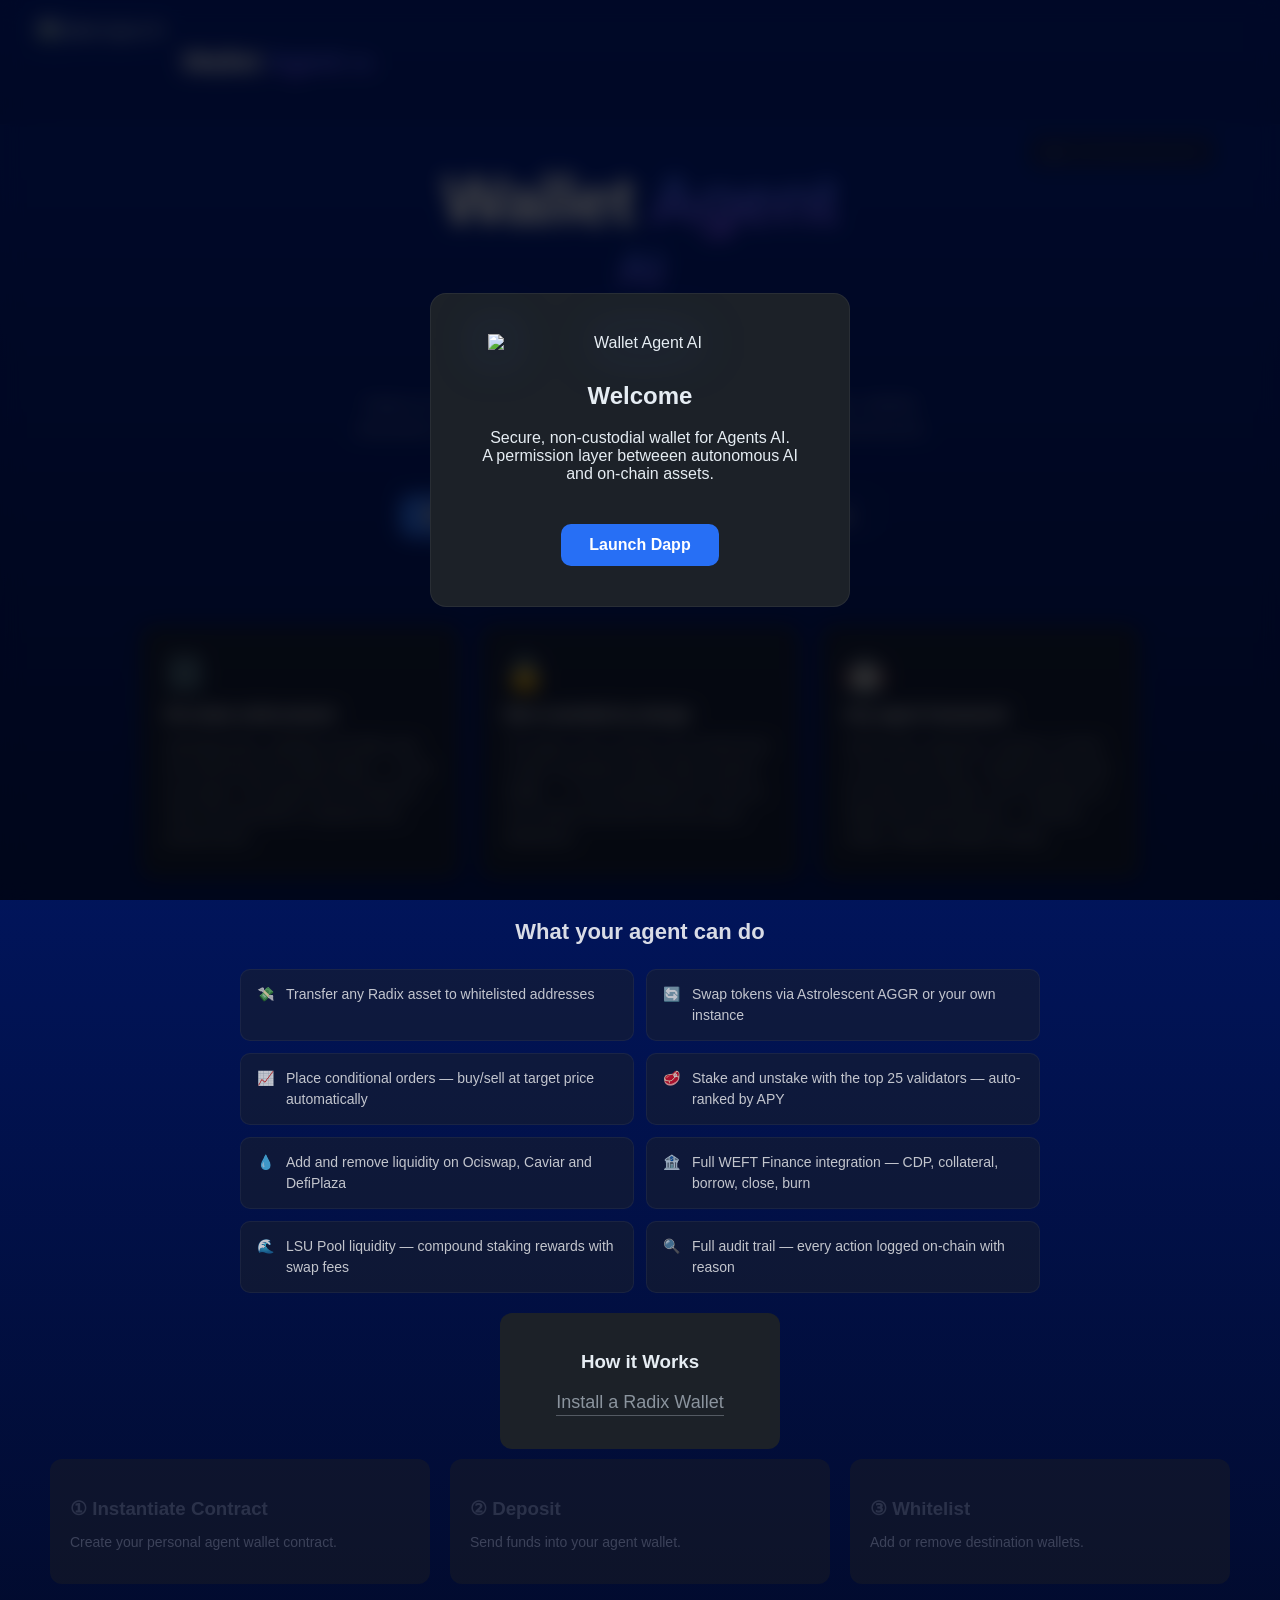
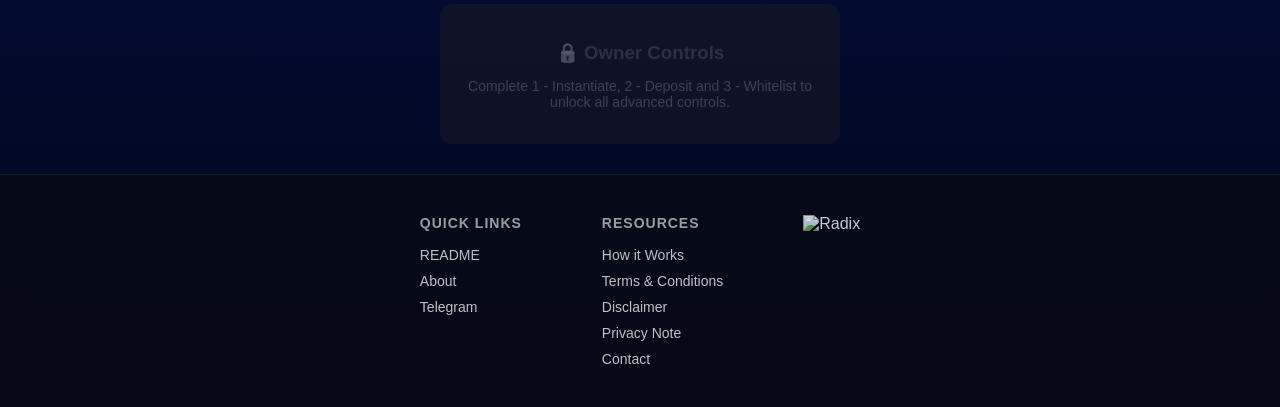
==== commit 8e3fd638: "update web" ====
--- a/index.html
+++ b/index.html
@@ -3,31 +3,30 @@
 <head>
   <meta charset="UTF-8" />
   <meta name="viewport" content="width=device-width, initial-scale=1.0"/>
+  <title>AgentWallet — On-chain wallet for AI agents on Radix</title>
+  <meta name="description" content="Give your AI agent programmable spending limits, whitelists and full on-chain audit trail. Deploy a PolicyVault on Radix L1 in minutes.">
 
   <!-- Favicon -->
- <link rel="icon" type="image/png" sizes="128x128" href="/logo_128x128.png">
+  <link rel="icon" type="image/png" sizes="128x128" href="/logo_128x128.png">
   <link rel="icon" type="image/png" sizes="192x192" href="/logo_192x192.png">
   <link rel="apple-touch-icon" sizes="192x192" href="/logo_192x192.png">
 
-
-  <script type="module" crossorigin src="/assets/index-Ck2UmO8A.js"></script>
-  <link rel="stylesheet" crossorigin href="/assets/index-ClEdmErR.css">
+  <link rel="stylesheet" href="styles.css">
 </head>
 
-
 <body>
 
-<!-- ① DISCLAIMER — arranca visible con .active -->
+<!-- ① DISCLAIMER -->
 <div class="modal active" id="disclaimer">
   <div class="modal-box">
-    <img src="/assets/wallet-agent-ai-DRY3I2Er.png" alt="Wallet Agent AI" class="modal-logo">
-    <h2>Disclaimer</h2>
-    <p>This dApp is experimental. Use at your own risk.<br>Always verify transactions before signing.</p>
-    <button onclick="closeDisclaimer()">Enter</button>
-  </div>
-</div>
-
-<!-- ② HOW MODAL — arranca oculto, sin .active, caja wide -->
+    <img src="wallet-agent-ai.png" alt="Wallet Agent AI" class="modal-logo">
+    <h2>Welcome</h2>
+    <p>Secure, non-custodial wallet for Agents AI.<br>A permission layer betweeen autonomous AI and on-chain assets.</p>
+    <button onclick="closeDisclaimer()">Launch Dapp</button>
+  </div>
+</div>
+
+<!-- ② HOW MODAL -->
 <div class="modal" id="howModal">
   <div class="modal-box wide">
     <h2 id="modalTitle"></h2>
@@ -36,21 +35,16 @@
   </div>
 </div>
 
-
 <!-- HEADER -->
 <div class="top-bar">
   <div style="display:flex;align-items:center;gap:8px;">
-    <img src="/assets/wallet-agent-ai-DRY3I2Er.png" alt="Wallet Agent AI" class="logo-img">
+    <img src="wallet-agent-ai.png" alt="Wallet Agent AI" class="logo-img">
     <span class="header-title">
       <span class="wallet">Wallet</span>
       <span class="agent"> Agent</span>
       <span class="ai-small"> AI</span>
     </span>
   </div>
-
-
-
-
   <div class="wallet-panel">
     <radix-connect-button></radix-connect-button>
     <div class="account-selector hidden" id="account-selector-container">
@@ -60,16 +54,11 @@
   </div>
 </div>
 
-
 <!-- PENDING APPROVAL CARD -->
 <div id="pending-approval-card" class="pending-card disabled" onclick="checkAndOpenPending()">
   <span id="pending-icon">🔒</span>
   <span id="pending-text">No Pending Approvals</span>
 </div>
-
-
-
-
 
 <!-- HERO -->
 <div class="hero">
@@ -79,12 +68,64 @@
     <span class="ai">AI</span>
   </h1>
   <p class="app-subtitle">
-    Deploy and control your on-chain wallet for agents on L1 Radix network.<br>
-    Manage assets, whitelist wallets, and automate security rules.
+    Your AI agent needs to handle money.<br>
+    <strong style="color:white;">Don't give it your wallet.</strong>
   </p>
-</div>
-
-<!-- CENTRAL CARD -->
+  <p class="app-tagline">
+    Deploy an on-chain programmable wallet on Radix L1. Set spending limits, whitelist destinations,
+    and let your agent operate autonomously — within rules enforced by the contract, not by the agent.
+  </p>
+  <div class="hero-ctas">
+    <a href="https://www.npmjs.com/package/wallet-agent-ai" target="_blank" class="btn-secondary">
+      📦 npm install wallet-agent-ai
+    </a>
+    <a href="https://t.me/agent_wallet_ai_radix" target="_blank" class="btn-outline">
+      💬 Join Telegram
+    </a>
+  </div>
+  <div class="hero-badges">
+    <img src="https://img.shields.io/npm/v/wallet-agent-ai?color=276ff5&label=npm&style=flat-square" alt="npm version">
+    <img src="https://img.shields.io/badge/license-GPL3-7c4dff?style=flat-square" alt="license">
+    <img src="https://img.shields.io/badge/built%20on-Radix%20L1-00c2ff?style=flat-square" alt="Radix L1">
+    <img src="https://img.shields.io/badge/LangChain-compatible-green?style=flat-square" alt="LangChain">
+  </div>
+</div>
+
+<!-- VALUE PROPS -->
+<section class="value-props">
+  <div class="value-card">
+    <div class="value-icon">⛓️</div>
+    <h3>On-chain enforcement</h3>
+    <p>Spending limits, whitelists and daily caps are enforced by the Radix Engine — not by your agent. If the agent tries to break the rules, the transaction is rejected at the protocol level.</p>
+  </div>
+  <div class="value-card">
+    <div class="value-icon">🔒</div>
+    <h3>Non-custodial by design</h3>
+    <p>The agent never touches your private keys. It signs transaction intents with a session badge — a non-transferable NFT that you can revoke at any time from the owner dashboard.</p>
+  </div>
+  <div class="value-card">
+    <div class="value-icon">🤖</div>
+    <h3>Any agent framework</h3>
+    <p>Works with LangChain, AutoGen, CrewAI, or any custom agent. Install the SDK, pass the tools to your agent, and it operates on Radix DeFi autonomously — transfers, swaps, staking, liquidity, lending.</p>
+  </div>
+</section>
+
+<!-- CAPABILITIES -->
+<section class="capabilities">
+  <h2 class="section-title">What your agent can do</h2>
+  <div class="cap-grid">
+    <div class="cap-item">💸 <span>Transfer any Radix asset to whitelisted addresses</span></div>
+    <div class="cap-item">🔄 <span>Swap tokens via Astrolescent AGGR or your own instance</span></div>
+    <div class="cap-item">📈 <span>Place conditional orders — buy/sell at target price automatically</span></div>
+    <div class="cap-item">🥩 <span>Stake and unstake with the top 25 validators — auto-ranked by APY</span></div>
+    <div class="cap-item">💧 <span>Add and remove liquidity on Ociswap, Caviar and DefiPlaza</span></div>
+    <div class="cap-item">🏦 <span>Full WEFT Finance integration — CDP, collateral, borrow, close, burn</span></div>
+    <div class="cap-item">🌊 <span>LSU Pool liquidity — compound staking rewards with swap fees</span></div>
+    <div class="cap-item">🔍 <span>Full audit trail — every action logged on-chain with reason</span></div>
+  </div>
+</section>
+
+<!-- HOW IT WORKS CARD -->
 <div class="main-card-wrapper">
   <div class="main-card" onclick="openHow()">
     <h3>How it Works</h3>
@@ -92,39 +133,31 @@
       <a href="https://wallet.radixdlt.com" target="_blank">Install a Radix Wallet</a>
     </p>
     <div class="main-hidden">
-      
       <div class="step">
         <strong>1. On Agent — Install SDK</strong>
         <code>npm install wallet-agent-ai</code>
-        <code>npm wallet-agent init</code>
-      </div>
-        
+        <code>npx agent-wallet init</code>
+      </div>
       <div class="step">
         <strong>2. Instantiate Contract</strong>
-        <p>Create your PolicyVault on Radix and set Name of agent and spending limits.</p>
-      </div>
-
+        <p>Create your PolicyVault on Radix and set spending limits.</p>
+      </div>
       <div class="step">
         <strong>3. Deposit</strong>
         <p>Fund your agent wallet. Always keep some XRD for fees.</p>
       </div>
-
       <div class="step">
         <strong>4. Whitelist Wallets</strong>
         <p>Add authorized destinations. The agent can only send to listed wallets.</p>
       </div>
-
       <div class="step">
         <strong>5. More Info</strong>
         <p>Click anywhere on this box to open the full guide.</p>
       </div>
-
     </div>
   </div>
 </div>
 
-
-<!-- ACTIONS ROW 1 -->
 <!-- SETUP ROW -->
 <section class="grid grid-3" id="setup-row">
   <div class="card disabled" id="instantiate-card" onclick="instantiate()">
@@ -141,18 +174,14 @@
   </div>
 </section>
 
-
-
-<!-- OWNER CONTROL — visible hasta desbloqueo -->
+<!-- OWNER CONTROL -->
 <section class="grid grid-1" id="owner-locked">
   <div class="card disabled" id="owner-control-card">
     <h3>🔒 Owner Controls</h3>
-    <p>Complete 1 - Instantiate, 2 - Deposit and 3- Whitelist to unlock all advanced controls.</p>
-  </div>
-</section>
-
-
-<!-- CONTROLS ROW 1 -->
+    <p>Complete 1 - Instantiate, 2 - Deposit and 3 - Whitelist to unlock all advanced controls.</p>
+  </div>
+</section>
+
 <!-- CONTROLS ROW 1 -->
 <section class="grid grid-2 hidden" id="controls-row-1">
   <div class="card card-sm" onclick="revokeBadge()">
@@ -165,15 +194,12 @@
   </div>
 </section>
 
-
-<!-- CONTROLS ROW 2 -->
 <!-- CONTROLS ROW 2 -->
 <section class="grid grid-2 hidden" id="controls-row-2">
   <div class="card card-sm" onclick="viewBalances()">
     <h3>View Balances and Contract</h3>
     <p>Check current agent wallet balances.</p>
   </div>
-  
   <div class="card card-sm" onclick="openLimitsModal()">
     <h3>Increase Limits or Reset Daily Cap</h3>
     <p>Raise spending thresholds for the agent or restart the daily counter.</p>
@@ -184,27 +210,23 @@
 <footer class="app-footer">
   <div class="footer-column">
     <h2>Quick Links</h2>
-    <a href="https://github.com/wallet-agent-ai/wallet-agent-ai.github.io/blob/main/README.md" target="_blank">README</a>
-  <a href="/content/about.html" target="_blank" onclick="event.preventDefault(); openAbout();">About</a>
-
- <a href="https://t.me/agent_wallet_ai_radix" target="_blank">Telegram</a>
-
+    <a href="https://github.com/wallet-agent-ai/wallet-agent-ai/blob/v2.0/README.md" target="_blank">README</a>
+    <a href="/content/about.html" target="_blank" onclick="event.preventDefault(); openAbout();">About</a>
+    <a href="https://t.me/agent_wallet_ai_radix" target="_blank">Telegram</a>
   </div>
   <div class="footer-column">
     <h2>Resources</h2>
     <a href="/content/how.html" target="_blank" onclick="event.preventDefault(); openHow();">How it Works</a>
-<a href="/content/terms.html" target="_blank" onclick="event.preventDefault(); openTerms();">Terms & Conditions</a>
-<a href="/content/disclaimer.html" target="_blank" onclick="event.preventDefault(); openDisclaimer();">Disclaimer</a>
-<a href="/content/privacy.html" target="_blank" onclick="event.preventDefault(); openPrivacy();">Privacy Note</a>
-
-
+    <a href="/content/terms.html" target="_blank" onclick="event.preventDefault(); openTerms();">Terms & Conditions</a>
+    <a href="/content/disclaimer.html" target="_blank" onclick="event.preventDefault(); openDisclaimer();">Disclaimer</a>
+    <a href="/content/privacy.html" target="_blank" onclick="event.preventDefault(); openPrivacy();">Privacy Note</a>
     <a href="https://t.me/linuxx_xrd" target="_blank">Contact</a>
   </div>
   <div class="footer-column footer-logo">
-    <img src="/assets/Radix-logo-Dg2oknBO.png" class="footer-logo-img" alt="Radix">
+    <img src="Radix-logo.png" class="footer-logo-img" alt="Radix">
   </div>
 </footer>
 
-
+<script type="module" src="main.js"></script>
 </body>
 </html>
--- a/styles.css
+++ b/styles.css
@@ -0,0 +1,747 @@
+/* ================================
+   ROOT VARIABLES
+   ================================ */
+:root {
+  --primary:       #276FF5;
+  --accent:        #276FF5;
+  --bg:            #0e1117;
+  --bg-soft:       #161b22;
+  --card:          #1c2128;
+  --text:          #e6edf3;
+  --muted:         #8b949e;
+  --border:        rgba(255,255,255,0.06);
+  --header-height: 125px;
+}
+
+/* ================================
+   BASE
+   ================================ */
+* {
+  box-sizing: border-box;
+}
+
+body {
+  margin: 0;
+  font-family: Arial, sans-serif;
+  background: linear-gradient(180deg, #002091 0%, #020617 100%);
+  color: var(--text);
+}
+
+/* ================================
+   HEADER / TOP BAR
+   ================================ */
+.top-bar {
+  height: var(--header-height);
+  position: fixed;
+  top: 0;
+  left: 0;
+  right: 0;
+
+  display: flex;
+  justify-content: space-between;
+  align-items: center;
+  padding: 0 30px;
+
+  background: rgba(20, 22, 30, 0.10);
+  backdrop-filter: blur(14px);
+  -webkit-backdrop-filter: blur(14px);
+  border-bottom: 1px solid rgba(255,255,255,0.04);
+  z-index: 1000;
+}
+
+.logo-img {
+  height: 100px;
+  width: auto;
+  padding: 10px;
+  filter: drop-shadow(0 0 12px rgba(39,111,245,0.6));
+  cursor: pointer;
+  transition: 0.2s;
+}
+
+.logo-img:hover {
+  transform: scale(1.05);
+}
+
+/* ================================
+   HEADER TITLE
+   ================================ */
+.header-title {
+  font-size: 28px;
+  font-weight: 900;
+  letter-spacing: -0.5px;
+  line-height: 1;
+}
+
+.ai-small {
+  background: linear-gradient(180deg, #276ff5, #7c4dff);
+  -webkit-background-clip: text;
+  -webkit-text-fill-color: transparent;
+  font-size: 22px;
+}
+
+
+
+/* ================================
+   WALLET PANEL (header right)
+   ================================ */
+.wallet-panel {
+  display: flex;
+  flex-direction: column;
+  align-items: center;
+  gap: 10px;
+}
+
+radix-connect-button {
+  margin-right: 5px;
+}
+
+.account-selector {
+  width: 260px;
+  display: flex;
+  flex-direction: column;
+  gap: 6px;
+}
+
+.account-selector label {
+  font-size: 13px;
+  opacity: 0.8;
+  color: white;
+}
+
+#account-select {
+  width: 100%;
+  padding: 10px 12px;
+  border-radius: 10px;
+  background: #111;
+  color: white;
+  border: 1px solid #333;
+  font-size: 14px;
+}
+
+/* ================================
+   HERO
+   ================================ */
+.hero {
+  padding-top: calc(var(--header-height) + 40px);
+  display: flex;
+  flex-direction: column;
+  align-items: center;
+  justify-content: center;
+  margin-bottom: 10px;
+}
+
+.app-title {
+  margin: 0;
+  text-align: center;
+  font-size: 68px;
+  font-weight: 900;
+  line-height: 1.05;
+  letter-spacing: -1px;
+}
+
+.wallet {
+  color: #FFFFFF;
+}
+
+.agent {
+  background: linear-gradient(180deg, #276ff5, #7c4dff);
+  -webkit-background-clip: text;
+  -webkit-text-fill-color: transparent;
+}
+
+.ai {
+  display: block;
+  margin-top: 8px;
+  font-size: 48px;
+  text-align: center;
+  background: linear-gradient(180deg, #276ff5, #7c4dff);
+  -webkit-background-clip: text;
+  -webkit-text-fill-color: transparent;
+}
+
+.app-subtitle {
+  text-align: center;
+  max-width: 560px;
+  margin: 22px auto 0 auto;
+  font-size: 17px;
+  line-height: 1.7;
+  color: rgba(255,255,255,0.72);
+  letter-spacing: 0.2px;
+  margin-bottom: 0;
+}
+
+/* ================================
+   MAIN CARD (How it Works hover)
+   ================================ */
+.main-card-wrapper {
+  display: flex;
+  justify-content: center;
+  margin-top: 20px;
+}
+
+.main-card {
+  background: var(--card);
+  padding: 20px;
+  border-radius: 12px;
+  width: 280px;
+  text-align: center;
+  cursor: pointer;
+  transition: all 0.3s ease;
+  position: relative;
+  overflow: hidden;
+}
+
+.main-card:hover {
+  width: 500px;
+  padding: 25px;
+  transform: translateY(-5px);
+}
+
+.main-hidden {
+  opacity: 0;
+  max-height: 0;
+  overflow: hidden;
+  transition: all 0.3s ease;
+}
+
+.main-card:hover .main-hidden {
+  opacity: 1;
+  max-height: 600px;
+  margin-top: 15px;
+}
+
+.step {
+  margin-top: 10px;
+  font-size: 18px;
+}
+
+code {
+  display: block;
+  background: #020617;
+  padding: 6px;
+  border-radius: 6px;
+  margin-top: 5px;
+  font-size: 12px;
+}
+
+.wallet-link {
+  text-align: center;
+  margin-top: 15px;
+}
+
+.wallet-link a {
+  display: inline-block;
+  color: var(--muted);
+  text-decoration: none;
+  font-size: 18px;
+  position: relative;
+  transition: 0.2s;
+}
+
+.wallet-link a::after {
+  content: "";
+  position: absolute;
+  left: 0;
+  bottom: -3px;
+  width: 100%;
+  height: 1px;
+  background: var(--muted);
+  opacity: 0.5;
+  transition: 0.2s;
+}
+
+.wallet-link a:hover {
+  color: var(--accent);
+}
+
+.wallet-link a:hover::after {
+  background: var(--accent);
+  opacity: 1;
+}
+
+/* ================================
+   ACTION CARDS GRID
+   ================================ */
+.grid {
+  display: grid;
+  grid-template-columns: repeat(auto-fit, minmax(250px, 1fr));
+  gap: 20px;
+  padding: 50px;
+}
+
+.card {
+  background: var(--card);
+  padding: 20px;
+  border-radius: 12px;
+  cursor: pointer;
+  transition: 0.2s;
+}
+
+.card:hover {
+  transform: translateY(-5px);
+  background: #1f2937;
+}
+
+.card h3 {
+  margin-bottom: 10px;
+  color: var(--accent);
+}
+
+.card p {
+  font-size: 14px;
+  color: var(--muted);
+}
+
+/* ================================
+   OWNER PANEL / DROPDOWN
+   ================================ */
+.panel {
+  text-align: center;
+  padding: 40px;
+}
+
+select {
+  padding: 10px;
+  border-radius: 8px;
+  border: none;
+  background: #1f2937;
+  color: white;
+}
+
+/* ================================
+   MODALES — sistema unificado
+   ================================ */
+.modal {
+  position: fixed;
+  inset: 0;
+  display: none;
+  align-items: center;
+  justify-content: center;
+  background: rgba(0,0,0,0.7);
+  backdrop-filter: blur(10px);
+  -webkit-backdrop-filter: blur(10px);
+  z-index: 9999;
+}
+
+.modal.active {
+  display: flex;
+}
+
+/* Caja base — disclaimer y alerts pequeños */
+.modal-box {
+  background: var(--card);
+  padding: 40px;
+  border-radius: 16px;
+  max-width: 420px;
+  width: 90%;
+  text-align: center;
+  border: 1px solid rgba(255,255,255,0.06);
+  animation: pop 0.25s ease;
+}
+
+/* Caja ancha — howModal, terms, privacy, disclaimer completo */
+.modal-box.wide {
+  max-width: 900px;
+  width: 85%;
+  text-align: left;
+  max-height: 80vh;
+  overflow-y: auto;
+}
+
+/* Botones dentro de modal */
+.modal-box button {
+  margin-top: 25px;
+  padding: 12px 28px;
+  font-size: 16px;
+  font-weight: 600;
+  border-radius: 10px;
+  border: none;
+  cursor: pointer;
+  background: #276ff5;
+  color: white;
+  transition: all 0.2s ease;
+}
+
+.modal-box button:hover {
+  background: #1a5fd4;
+}
+
+@keyframes pop {
+  from { transform: scale(0.95); opacity: 0; }
+  to   { transform: scale(1);    opacity: 1; }
+}
+
+/* Logo en el disclaimer inicial */
+.modal-logo {
+  width: 320px;
+  height: auto;
+  max-width: 90%;
+  display: block;
+  margin: 0 auto 30px auto;
+  filter: drop-shadow(0 0 25px rgba(39,111,245,0.6));
+  transition: 0.2s;
+}
+
+.modal-logo:hover {
+  transform: scale(1.05);
+}
+
+/* ================================
+   CONTENIDO LEGAL (dentro de modales)
+   ================================ */
+.legal-doc {
+  font-size: 13px;
+  line-height: 1.6;
+  color: rgba(255,255,255,0.85);
+}
+
+.legal-doc h2 {
+  font-size: 18px;
+  margin-bottom: 10px;
+}
+
+.legal-doc h3 {
+  margin-top: 14px;
+  font-size: 15px;
+  color: #276ff5;
+}
+
+.legal-doc p {
+  font-size: 14px;
+  margin-top: 7px;
+}
+
+.flow-box {
+  background: #020617;
+  padding: 10px;
+  border-radius: 10px;
+  font-family: "Courier New", monospace;
+  font-size: 15px;
+  line-height: 1.3;
+  color: rgba(255,255,255,0.85);
+  white-space: pre-line;
+  margin-top: 8px;
+  border: 1px solid rgba(255,255,255,0.08);
+}
+
+.how-step {
+  margin-top: 20px;
+}
+
+.how-step h3 {
+  margin-bottom: 6px;
+}
+
+/* ================================
+   FOOTER
+   ================================ */
+.app-footer {
+  margin-top: 20px;
+  padding: 40px 30px;
+  display: flex;
+  justify-content: center;
+  gap: 80px;
+  align-items: flex-start;
+  flex-wrap: wrap;
+  background: rgba(10,12,18,0.6);
+  backdrop-filter: blur(12px);
+  border-top: 1px solid rgba(255,255,255,0.06);
+}
+
+.footer-column {
+  display: flex;
+  flex-direction: column;
+  gap: 10px;
+}
+
+.footer-column h2 {
+  margin: 0 0 6px 0;
+  font-size: 14px;
+  color: rgba(255,255,255,0.6);
+  text-transform: uppercase;
+  letter-spacing: 1px;
+}
+
+.footer-column a {
+  color: rgba(255,255,255,0.75);
+  text-decoration: none;
+  font-size: 14px;
+  transition: 0.2s;
+}
+
+.footer-column a:hover {
+  color: #276ff5;
+}
+
+.footer-logo {
+  align-items: flex-end;
+  justify-content: center;
+}
+
+.footer-logo-img {
+  height: 30px;
+  width: auto;
+  opacity: 0.85;
+  transition: 0.2s ease;
+}
+
+.footer-logo-img:hover {
+  opacity: 1;
+  transform: scale(1.05);
+}
+
+/* ================================
+   UTILIDADES
+   ================================ */
+.hidden {
+  display: none !important;
+}
+
+.disabled {
+  opacity: 0.4;
+  pointer-events: none;
+  filter: grayscale(100%);
+}
+/* ================================
+   GRID VARIANTES
+   ================================ */
+.grid-1 {
+  display: flex;
+  justify-content: center;
+  padding: 10px 50px;
+}
+
+.grid-2 {
+  grid-template-columns: repeat(2, minmax(250px, 1fr));
+  padding: 10px 50px;
+  gap: 12px;
+}
+
+.grid-3 {
+  grid-template-columns: repeat(3, minmax(150px, 1fr));
+  padding: 10px 50px;
+}
+
+.grid-4 {
+  grid-template-columns: repeat(4, minmax(150px, 1fr));
+  padding: 10px 50px;
+}
+
+/* Card pequeña para controls */
+.card-sm {
+  padding: 14px 16px;
+}
+
+.card-sm h3 {
+  font-size: 14px;
+  margin-bottom: 6px;
+}
+
+.card-sm p {
+  font-size: 12px;
+}
+
+/* Owner locked card centrada */
+#owner-control-card {
+  max-width: 400px;
+  text-align: center;
+}
+
+/* PENDING APPROVAL CARD */
+.pending-card {
+  position: fixed;
+  top: calc(var(--header-height) + 10px);
+  right: 65px;
+  z-index: 999;
+
+  display: flex;
+  align-items: center;
+  gap: 8px;
+  padding: 8px 16px;
+  border-radius: 10px;
+  background: var(--card);
+  border: 1px solid var(--border);
+  cursor: pointer;
+  transition: all 0.3s ease;
+  font-size: 13px;
+  color: var(--muted);
+}
+
+
+.pending-card.disabled {
+  opacity: 0.4;
+  pointer-events: none;
+}
+
+.pending-card.active {
+  opacity: 1;
+  pointer-events: all;
+  background: rgba(255, 165, 0, 0.15);
+  border-color: orange;
+  color: orange;
+  animation: pulse 1.5s infinite;
+}
+
+@keyframes pulse {
+  0%   { box-shadow: 0 0 0 0 rgba(255,165,0,0.4); }
+  70%  { box-shadow: 0 0 0 8px rgba(255,165,0,0); }
+  100% { box-shadow: 0 0 0 0 rgba(255,165,0,0); }
+}
+
+
+/* ================================
+   HERO EXTRAS
+   ================================ */
+.app-tagline {
+  text-align: center;
+  max-width: 600px;
+  margin: 16px auto 0 auto;
+  font-size: 15px;
+  line-height: 1.7;
+  color: rgba(255,255,255,0.55);
+}
+
+.hero-ctas {
+  display: flex;
+  gap: 14px;
+  margin-top: 28px;
+  flex-wrap: wrap;
+  justify-content: center;
+}
+
+.btn-secondary {
+  display: inline-block;
+  padding: 12px 24px;
+  border-radius: 10px;
+  background: var(--primary);
+  color: white;
+  font-size: 14px;
+  font-weight: 600;
+  text-decoration: none;
+  transition: 0.2s;
+  font-family: monospace;
+}
+
+.btn-secondary:hover {
+  background: #1a5fd4;
+  transform: translateY(-2px);
+}
+
+.btn-outline {
+  display: inline-block;
+  padding: 12px 24px;
+  border-radius: 10px;
+  border: 1px solid rgba(255,255,255,0.2);
+  color: rgba(255,255,255,0.8);
+  font-size: 14px;
+  font-weight: 600;
+  text-decoration: none;
+  transition: 0.2s;
+}
+
+.btn-outline:hover {
+  border-color: var(--primary);
+  color: white;
+  transform: translateY(-2px);
+}
+
+.hero-badges {
+  display: flex;
+  gap: 8px;
+  margin-top: 20px;
+  flex-wrap: wrap;
+  justify-content: center;
+  opacity: 0.85;
+}
+
+/* ================================
+   VALUE PROPS
+   ================================ */
+.value-props {
+  display: grid;
+  grid-template-columns: repeat(auto-fit, minmax(260px, 1fr));
+  gap: 20px;
+  padding: 40px 50px 20px 50px;
+  max-width: 1100px;
+  margin: 0 auto;
+}
+
+.value-card {
+  background: rgba(28, 33, 40, 0.7);
+  border: 1px solid rgba(39, 111, 245, 0.15);
+  border-radius: 14px;
+  padding: 28px 24px;
+  transition: 0.2s;
+}
+
+.value-card:hover {
+  border-color: rgba(39, 111, 245, 0.4);
+  transform: translateY(-4px);
+  background: rgba(28, 33, 40, 0.95);
+}
+
+.value-icon {
+  font-size: 32px;
+  margin-bottom: 14px;
+}
+
+.value-card h3 {
+  margin: 0 0 10px 0;
+  font-size: 16px;
+  color: white;
+}
+
+.value-card p {
+  margin: 0;
+  font-size: 14px;
+  color: rgba(255,255,255,0.6);
+  line-height: 1.65;
+}
+
+/* ================================
+   CAPABILITIES
+   ================================ */
+.capabilities {
+  max-width: 900px;
+  margin: 20px auto 10px auto;
+  padding: 0 50px;
+}
+
+.section-title {
+  text-align: center;
+  font-size: 22px;
+  font-weight: 700;
+  color: rgba(255,255,255,0.85);
+  margin-bottom: 24px;
+}
+
+.cap-grid {
+  display: grid;
+  grid-template-columns: repeat(auto-fit, minmax(340px, 1fr));
+  gap: 12px;
+}
+
+.cap-item {
+  display: flex;
+  align-items: flex-start;
+  gap: 12px;
+  padding: 14px 16px;
+  background: rgba(28, 33, 40, 0.5);
+  border-radius: 10px;
+  border: 1px solid rgba(255,255,255,0.05);
+  font-size: 14px;
+  color: rgba(255,255,255,0.75);
+  line-height: 1.5;
+  transition: 0.2s;
+}
+
+.cap-item:hover {
+  background: rgba(39, 111, 245, 0.08);
+  border-color: rgba(39, 111, 245, 0.2);
+  color: rgba(255,255,255,0.95);
+}
+
+.cap-item span {
+  flex: 1;
+}
+
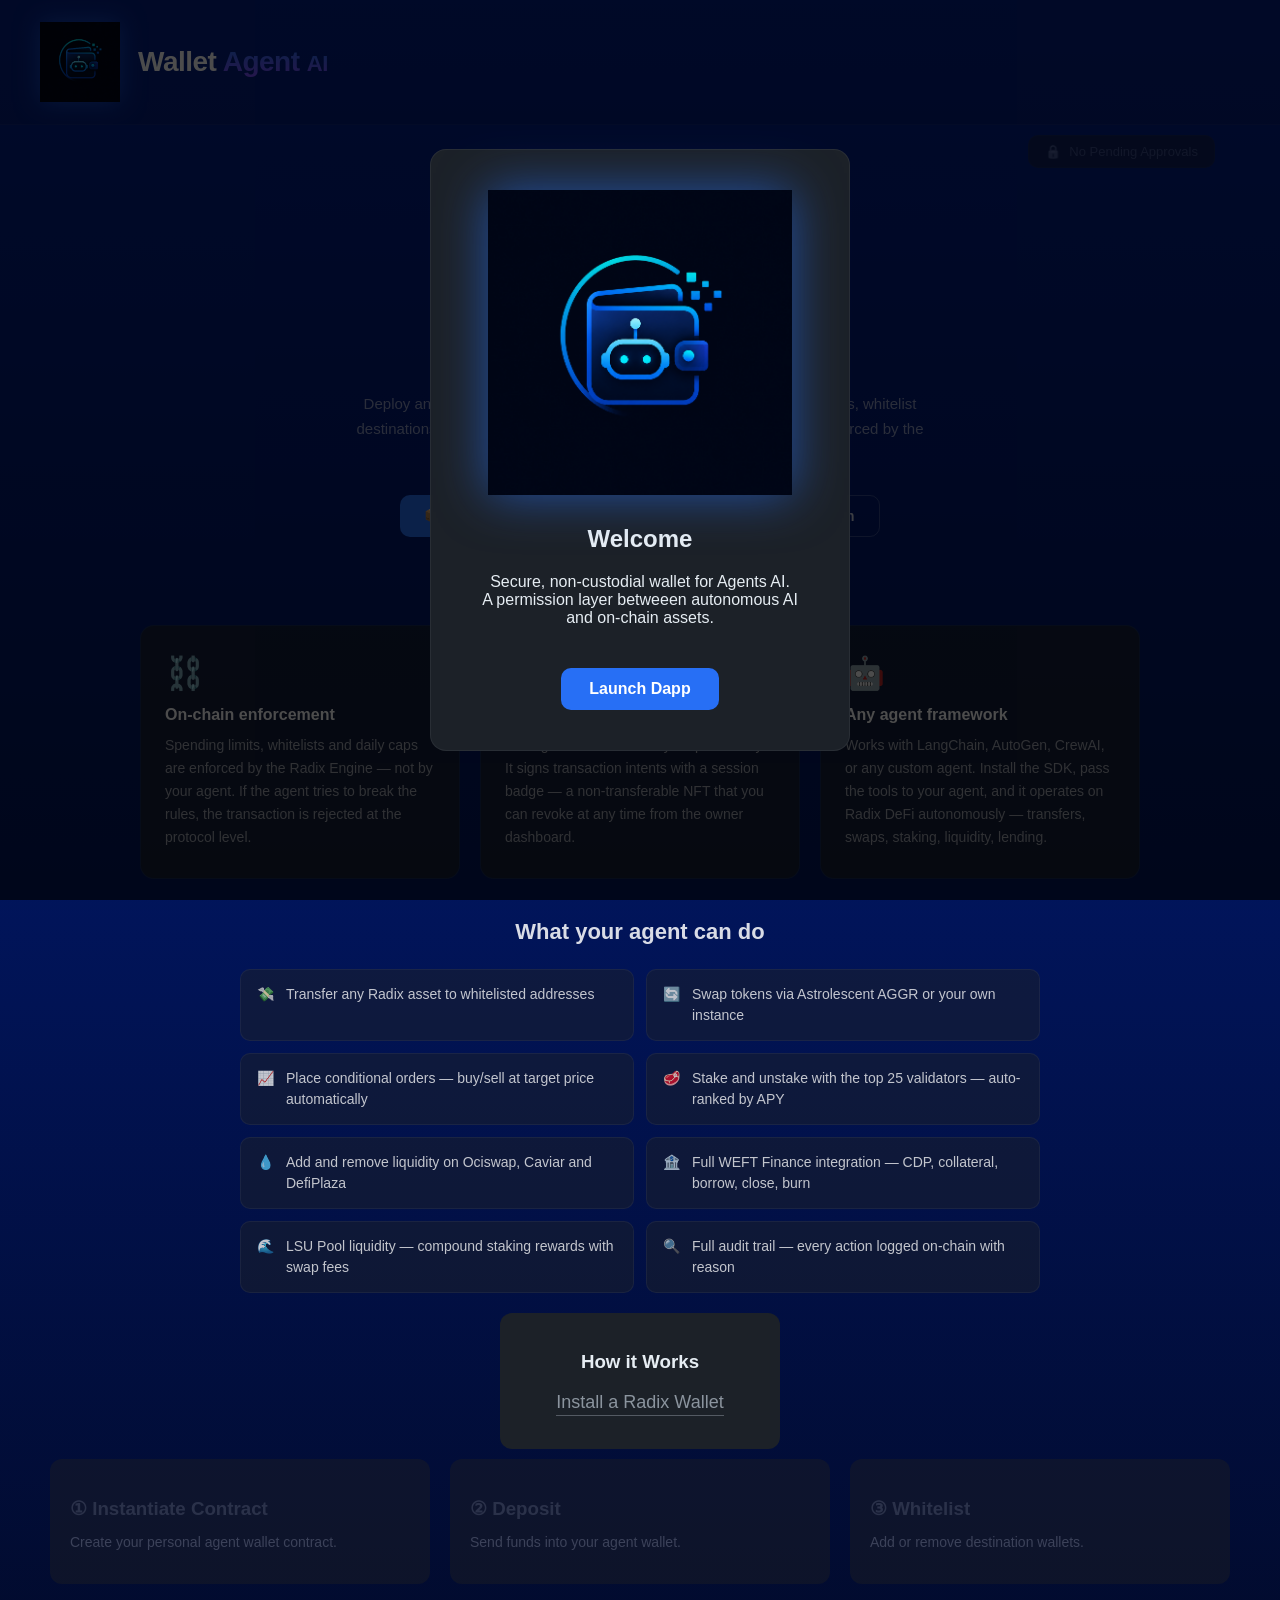
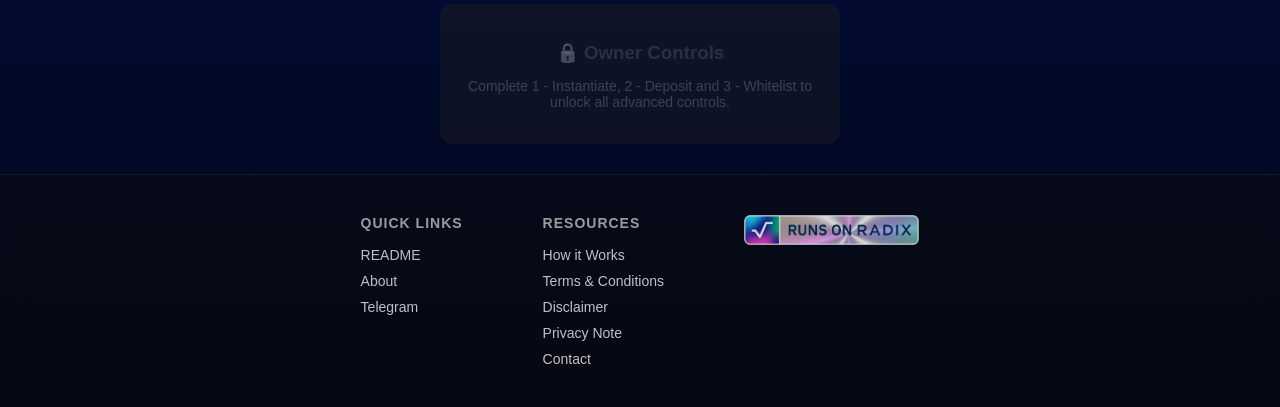
==== commit b889a57d: "Updates" ====
--- a/index.html
+++ b/index.html
@@ -11,7 +11,8 @@
   <link rel="icon" type="image/png" sizes="192x192" href="/logo_192x192.png">
   <link rel="apple-touch-icon" sizes="192x192" href="/logo_192x192.png">
 
-  <link rel="stylesheet" href="styles.css">
+  <script type="module" crossorigin src="/assets/index-1PXzglv2.js"></script>
+  <link rel="stylesheet" crossorigin href="/assets/index-sBHw6mAP.css">
 </head>
 
 <body>
@@ -19,7 +20,7 @@
 <!-- ① DISCLAIMER -->
 <div class="modal active" id="disclaimer">
   <div class="modal-box">
-    <img src="wallet-agent-ai.png" alt="Wallet Agent AI" class="modal-logo">
+    <img src="/assets/wallet-agent-ai-DRY3I2Er.png" alt="Wallet Agent AI" class="modal-logo">
     <h2>Welcome</h2>
     <p>Secure, non-custodial wallet for Agents AI.<br>A permission layer betweeen autonomous AI and on-chain assets.</p>
     <button onclick="closeDisclaimer()">Launch Dapp</button>
@@ -38,7 +39,7 @@
 <!-- HEADER -->
 <div class="top-bar">
   <div style="display:flex;align-items:center;gap:8px;">
-    <img src="wallet-agent-ai.png" alt="Wallet Agent AI" class="logo-img">
+    <img src="/assets/wallet-agent-ai-DRY3I2Er.png" alt="Wallet Agent AI" class="logo-img">
     <span class="header-title">
       <span class="wallet">Wallet</span>
       <span class="agent"> Agent</span>
@@ -223,10 +224,9 @@
     <a href="https://t.me/linuxx_xrd" target="_blank">Contact</a>
   </div>
   <div class="footer-column footer-logo">
-    <img src="Radix-logo.png" class="footer-logo-img" alt="Radix">
+    <img src="/assets/Radix-logo-Dg2oknBO.png" class="footer-logo-img" alt="Radix">
   </div>
 </footer>
 
-<script type="module" src="main.js"></script>
 </body>
 </html>
--- a/assets/index-sBHw6mAP.css
+++ b/assets/index-sBHw6mAP.css
@@ -0,0 +1 @@
+:root{--primary:#276ff5;--accent:#276ff5;--bg:#0e1117;--bg-soft:#161b22;--card:#1c2128;--text:#e6edf3;--muted:#8b949e;--border:#ffffff0f;--header-height:125px}*{box-sizing:border-box}body{color:var(--text);background:linear-gradient(#002091 0%,#020617 100%);margin:0;font-family:Arial,sans-serif}.top-bar{height:var(--header-height);-webkit-backdrop-filter:blur(14px);z-index:1000;background:#14161e1a;border-bottom:1px solid #ffffff0a;justify-content:space-between;align-items:center;padding:0 30px;display:flex;position:fixed;top:0;left:0;right:0}.logo-img{filter:drop-shadow(0 0 12px #276ff599);cursor:pointer;width:auto;height:100px;padding:10px;transition:all .2s}.logo-img:hover{transform:scale(1.05)}.header-title{letter-spacing:-.5px;font-size:28px;font-weight:900;line-height:1}.ai-small{background:linear-gradient(#276ff5,#7c4dff);-webkit-text-fill-color:transparent;-webkit-background-clip:text;font-size:22px}.wallet-panel{flex-direction:column;align-items:center;gap:10px;display:flex}radix-connect-button{margin-right:5px}.account-selector{flex-direction:column;gap:6px;width:260px;display:flex}.account-selector label{opacity:.8;color:#fff;font-size:13px}#account-select{color:#fff;background:#111;border:1px solid #333;border-radius:10px;width:100%;padding:10px 12px;font-size:14px}.hero{padding-top:calc(var(--header-height) + 40px);flex-direction:column;justify-content:center;align-items:center;margin-bottom:10px;display:flex}.app-title{text-align:center;letter-spacing:-1px;margin:0;font-size:68px;font-weight:900;line-height:1.05}.wallet{color:#fff}.agent{background:linear-gradient(#276ff5,#7c4dff);-webkit-text-fill-color:transparent;-webkit-background-clip:text}.ai{text-align:center;background:linear-gradient(#276ff5,#7c4dff);-webkit-text-fill-color:transparent;-webkit-background-clip:text;margin-top:8px;font-size:48px;display:block}.app-subtitle{text-align:center;color:#ffffffb8;letter-spacing:.2px;max-width:560px;margin:22px auto 0;font-size:17px;line-height:1.7}.main-card-wrapper{justify-content:center;margin-top:20px;display:flex}.main-card{background:var(--card);text-align:center;cursor:pointer;border-radius:12px;width:280px;padding:20px;transition:all .3s;position:relative;overflow:hidden}.main-card:hover{width:500px;padding:25px;transform:translateY(-5px)}.main-hidden{opacity:0;max-height:0;transition:all .3s;overflow:hidden}.main-card:hover .main-hidden{opacity:1;max-height:600px;margin-top:15px}.step{margin-top:10px;font-size:18px}code{background:#020617;border-radius:6px;margin-top:5px;padding:6px;font-size:12px;display:block}.wallet-link{text-align:center;margin-top:15px}.wallet-link a{color:var(--muted);font-size:18px;text-decoration:none;transition:all .2s;display:inline-block;position:relative}.wallet-link a:after{content:"";background:var(--muted);opacity:.5;width:100%;height:1px;transition:all .2s;position:absolute;bottom:-3px;left:0}.wallet-link a:hover{color:var(--accent)}.wallet-link a:hover:after{background:var(--accent);opacity:1}.grid{grid-template-columns:repeat(auto-fit,minmax(250px,1fr));gap:20px;padding:50px;display:grid}.card{background:var(--card);cursor:pointer;border-radius:12px;padding:20px;transition:all .2s}.card:hover{background:#1f2937;transform:translateY(-5px)}.card h3{color:var(--accent);margin-bottom:10px}.card p{color:var(--muted);font-size:14px}.panel{text-align:center;padding:40px}select{color:#fff;background:#1f2937;border:none;border-radius:8px;padding:10px}.modal{-webkit-backdrop-filter:blur(10px);z-index:9999;background:#000000b3;justify-content:center;align-items:center;display:none;position:fixed;inset:0}.modal.active{display:flex}.modal-box{background:var(--card);text-align:center;border:1px solid #ffffff0f;border-radius:16px;width:90%;max-width:420px;padding:40px;animation:.25s pop}.modal-box.wide{text-align:left;width:85%;max-width:900px;max-height:80vh;overflow-y:auto}.modal-box button{cursor:pointer;color:#fff;background:#276ff5;border:none;border-radius:10px;margin-top:25px;padding:12px 28px;font-size:16px;font-weight:600;transition:all .2s}.modal-box button:hover{background:#1a5fd4}@keyframes pop{0%{opacity:0;transform:scale(.95)}to{opacity:1;transform:scale(1)}}.modal-logo{filter:drop-shadow(0 0 25px #276ff599);width:320px;max-width:90%;height:auto;margin:0 auto 30px;transition:all .2s;display:block}.modal-logo:hover{transform:scale(1.05)}.legal-doc{color:#ffffffd9;font-size:13px;line-height:1.6}.legal-doc h2{margin-bottom:10px;font-size:18px}.legal-doc h3{color:#276ff5;margin-top:14px;font-size:15px}.legal-doc p{margin-top:7px;font-size:14px}.flow-box{color:#ffffffd9;white-space:pre-line;background:#020617;border:1px solid #ffffff14;border-radius:10px;margin-top:8px;padding:10px;font-family:Courier New,monospace;font-size:15px;line-height:1.3}.how-step{margin-top:20px}.how-step h3{margin-bottom:6px}.app-footer{-webkit-backdrop-filter:blur(12px);backdrop-filter:blur(12px);background:#0a0c1299;border-top:1px solid #ffffff0f;flex-wrap:wrap;justify-content:center;align-items:flex-start;gap:80px;margin-top:20px;padding:40px 30px;display:flex}.footer-column{flex-direction:column;gap:10px;display:flex}.footer-column h2{color:#fff9;text-transform:uppercase;letter-spacing:1px;margin:0 0 6px;font-size:14px}.footer-column a{color:#ffffffbf;font-size:14px;text-decoration:none;transition:all .2s}.footer-column a:hover{color:#276ff5}.footer-logo{justify-content:center;align-items:flex-end}.footer-logo-img{opacity:.85;width:auto;height:30px;transition:all .2s}.footer-logo-img:hover{opacity:1;transform:scale(1.05)}.hidden{display:none!important}.disabled{opacity:.4;pointer-events:none;filter:grayscale()}.grid-1{justify-content:center;padding:10px 50px;display:flex}.grid-2{grid-template-columns:repeat(2,minmax(250px,1fr));gap:12px;padding:10px 50px}.grid-3{grid-template-columns:repeat(3,minmax(150px,1fr));padding:10px 50px}.grid-4{grid-template-columns:repeat(4,minmax(150px,1fr));padding:10px 50px}.card-sm{padding:14px 16px}.card-sm h3{margin-bottom:6px;font-size:14px}.card-sm p{font-size:12px}#owner-control-card{text-align:center;max-width:400px}.pending-card{top:calc(var(--header-height) + 10px);z-index:999;background:var(--card);border:1px solid var(--border);cursor:pointer;color:var(--muted);border-radius:10px;align-items:center;gap:8px;padding:8px 16px;font-size:13px;transition:all .3s;display:flex;position:fixed;right:65px}.pending-card.disabled{opacity:.4;pointer-events:none}.pending-card.active{opacity:1;pointer-events:all;color:orange;background:#ffa50026;border-color:orange;animation:1.5s infinite pulse}@keyframes pulse{0%{box-shadow:0 0 #ffa50066}70%{box-shadow:0 0 0 8px #ffa50000}to{box-shadow:0 0 #ffa50000}}.app-tagline{text-align:center;color:#ffffff8c;max-width:600px;margin:16px auto 0;font-size:15px;line-height:1.7}.hero-ctas{flex-wrap:wrap;justify-content:center;gap:14px;margin-top:28px;display:flex}.btn-secondary{background:var(--primary);color:#fff;border-radius:10px;padding:12px 24px;font-family:monospace;font-size:14px;font-weight:600;text-decoration:none;transition:all .2s;display:inline-block}.btn-secondary:hover{background:#1a5fd4;transform:translateY(-2px)}.btn-outline{color:#fffc;border:1px solid #fff3;border-radius:10px;padding:12px 24px;font-size:14px;font-weight:600;text-decoration:none;transition:all .2s;display:inline-block}.btn-outline:hover{border-color:var(--primary);color:#fff;transform:translateY(-2px)}.hero-badges{opacity:.85;flex-wrap:wrap;justify-content:center;gap:8px;margin-top:20px;display:flex}.value-props{grid-template-columns:repeat(auto-fit,minmax(260px,1fr));gap:20px;max-width:1100px;margin:0 auto;padding:40px 50px 20px;display:grid}.value-card{background:#1c2128b3;border:1px solid #276ff526;border-radius:14px;padding:28px 24px;transition:all .2s}.value-card:hover{background:#1c2128f2;border-color:#276ff566;transform:translateY(-4px)}.value-icon{margin-bottom:14px;font-size:32px}.value-card h3{color:#fff;margin:0 0 10px;font-size:16px}.value-card p{color:#fff9;margin:0;font-size:14px;line-height:1.65}.capabilities{max-width:900px;margin:20px auto 10px;padding:0 50px}.section-title{text-align:center;color:#ffffffd9;margin-bottom:24px;font-size:22px;font-weight:700}.cap-grid{grid-template-columns:repeat(auto-fit,minmax(340px,1fr));gap:12px;display:grid}.cap-item{color:#ffffffbf;background:#1c212880;border:1px solid #ffffff0d;border-radius:10px;align-items:flex-start;gap:12px;padding:14px 16px;font-size:14px;line-height:1.5;transition:all .2s;display:flex}.cap-item:hover{color:#fffffff2;background:#276ff514;border-color:#276ff533}.cap-item span{flex:1}
